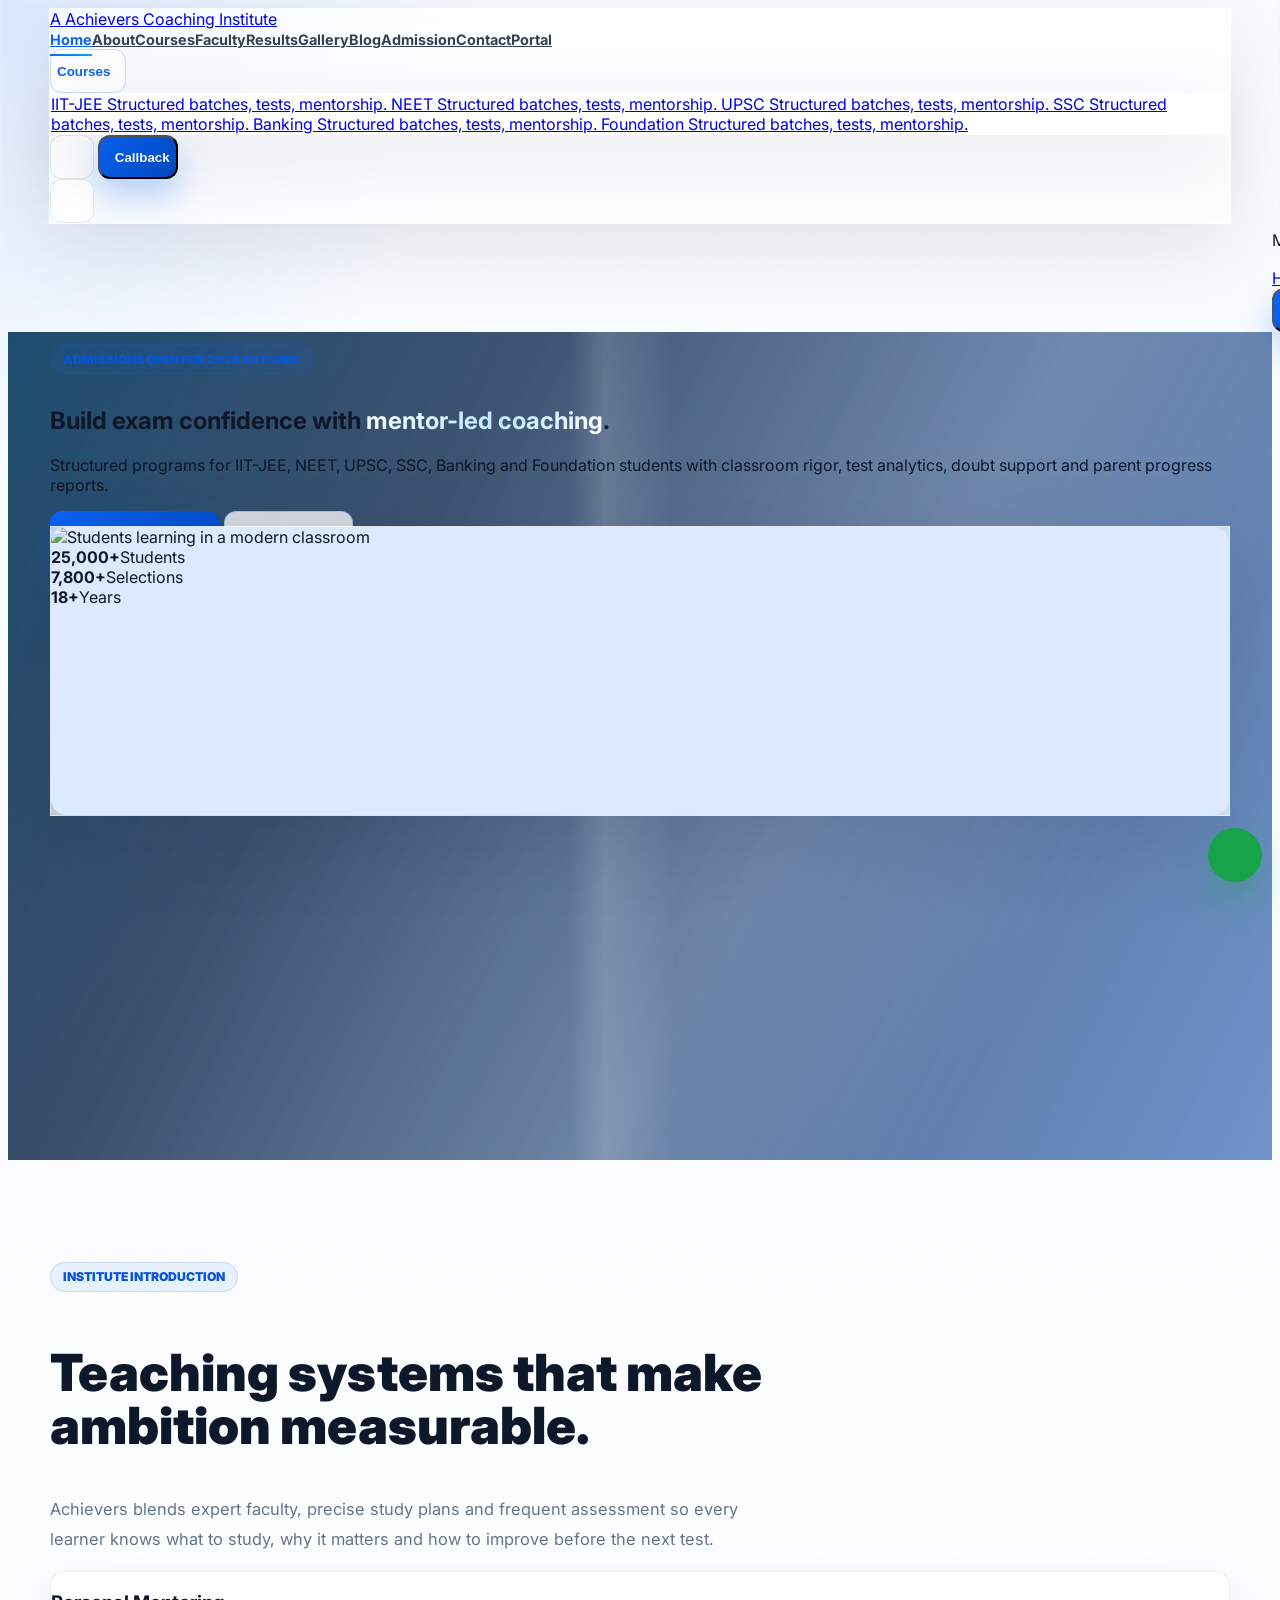
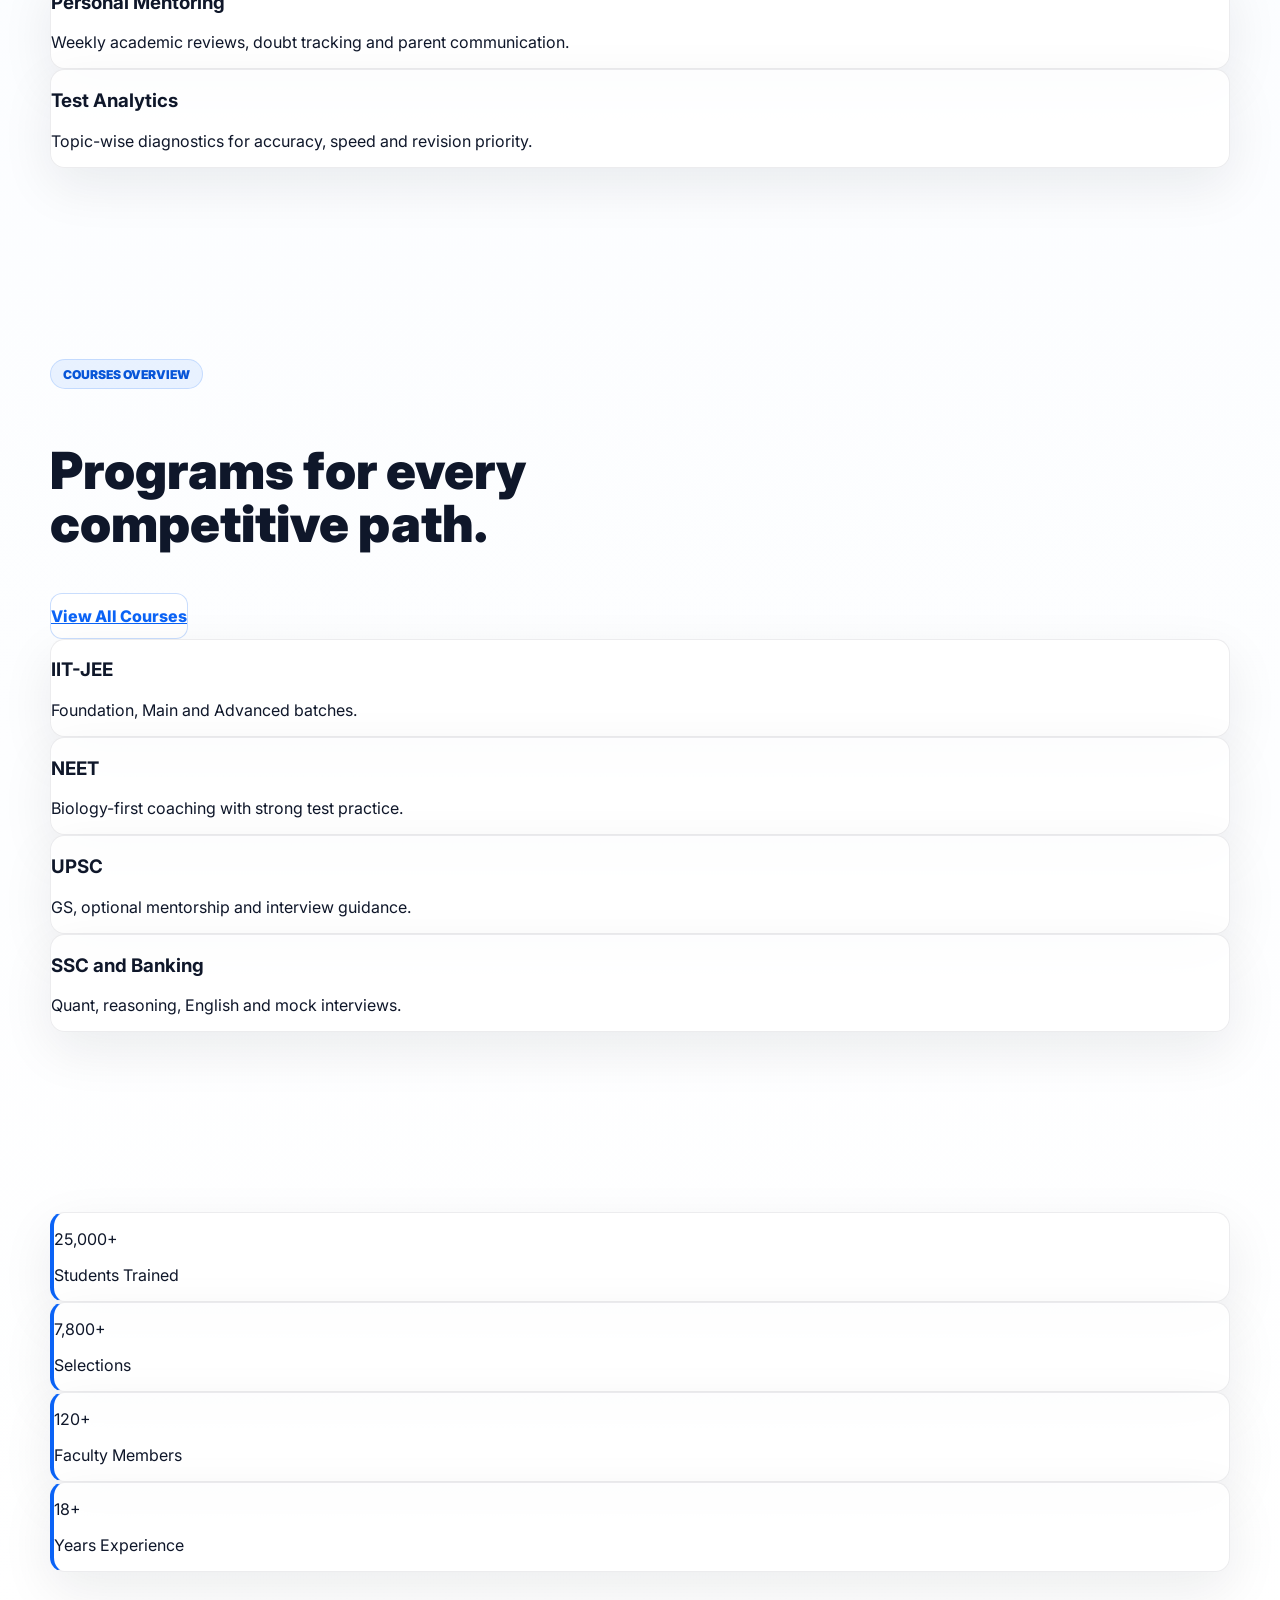
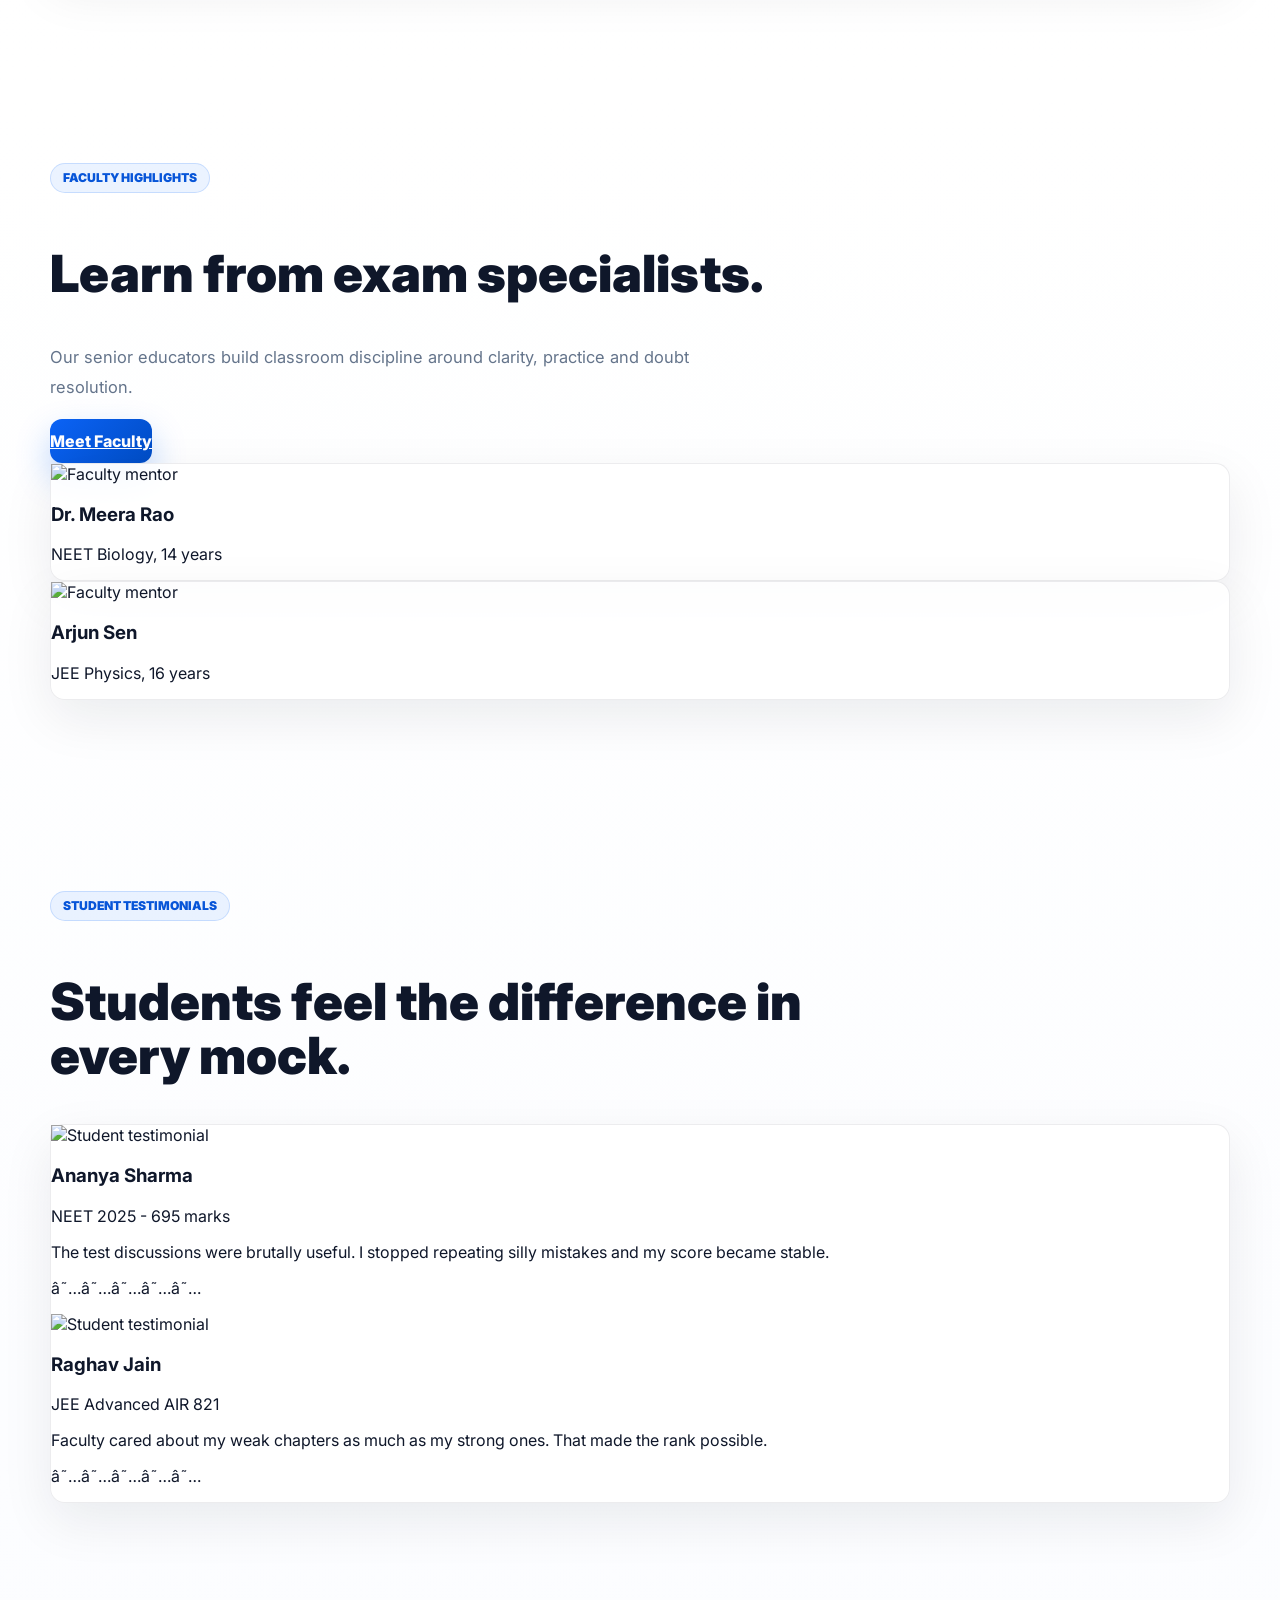
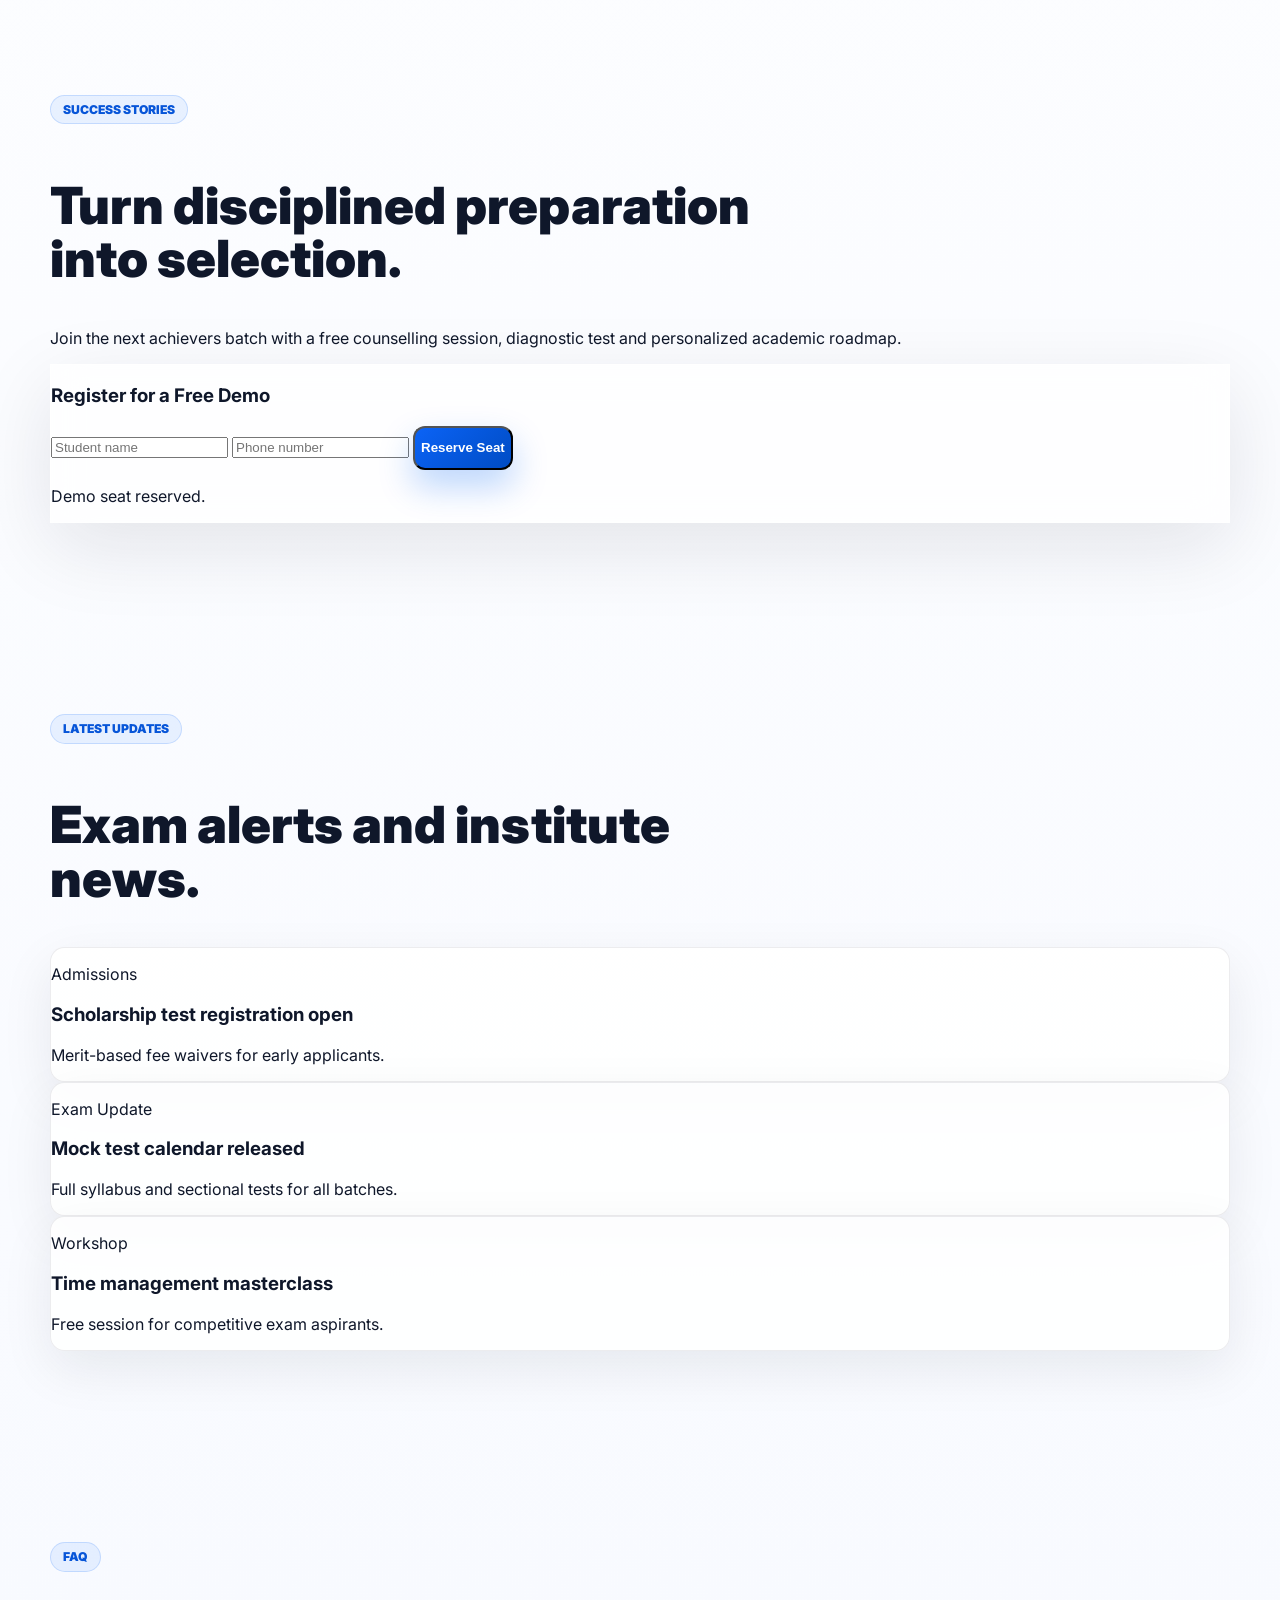
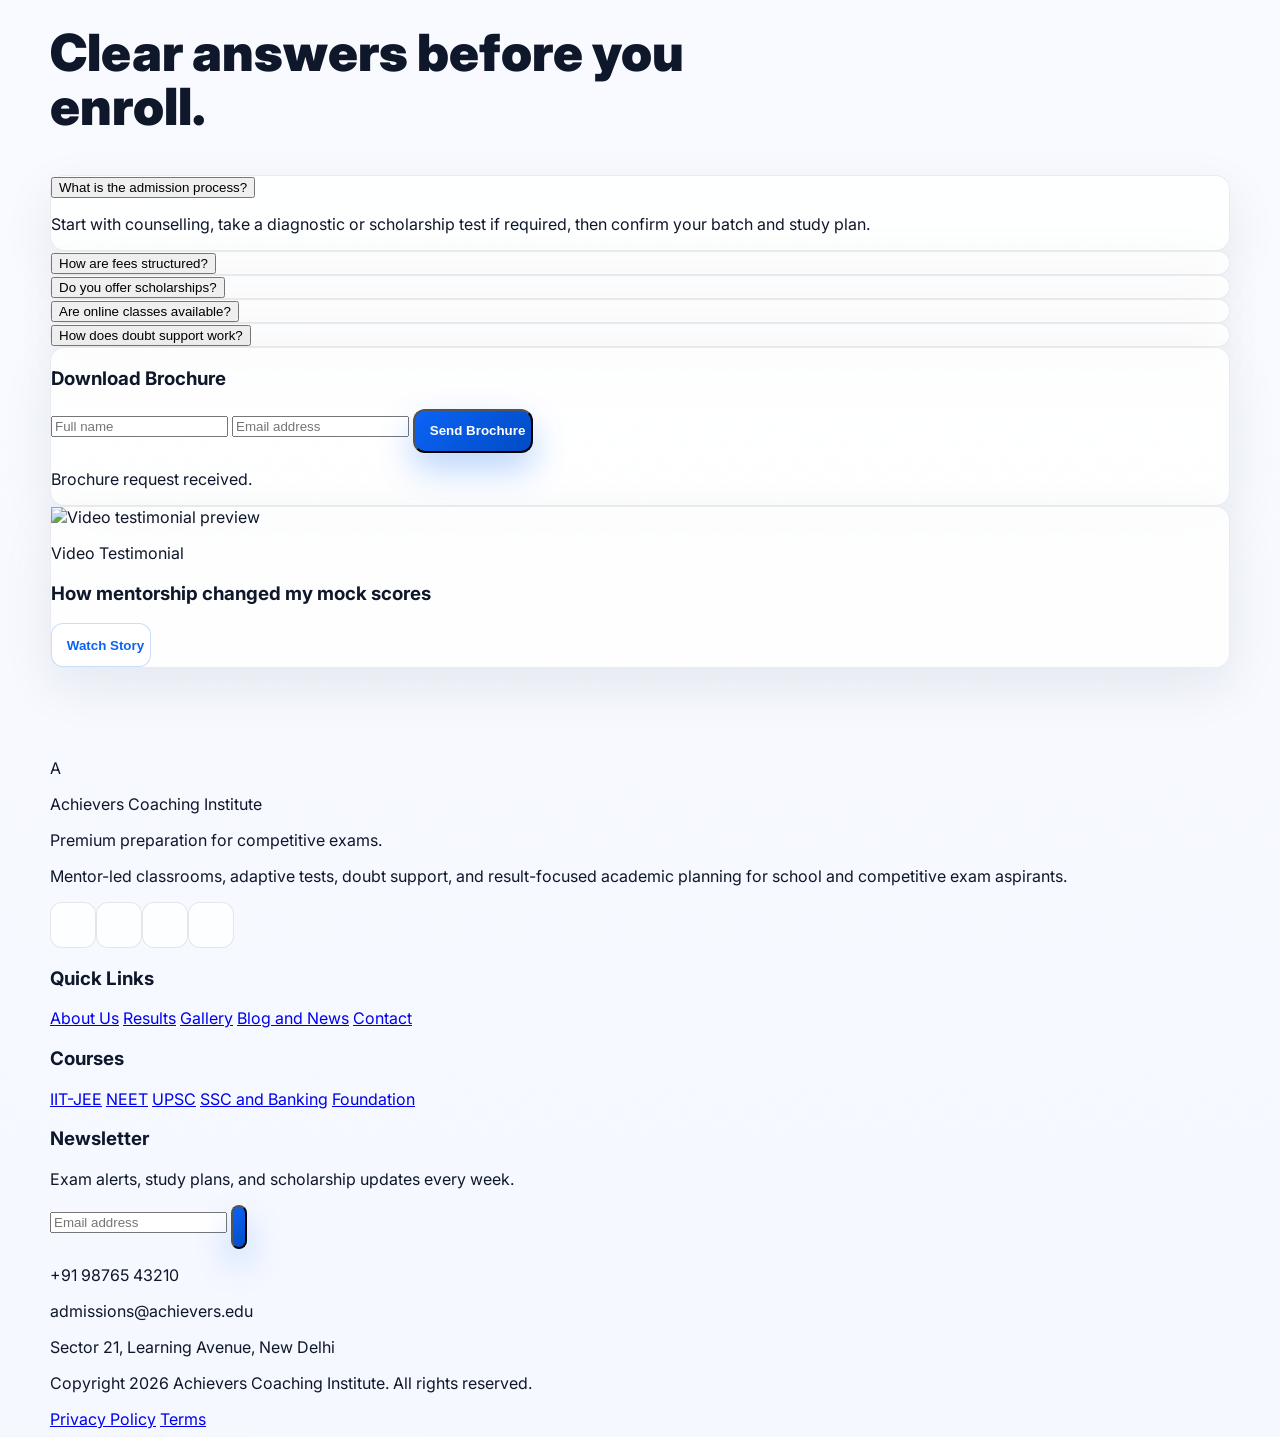
==== index.html @ cd1f21bb "coaching website" ====
﻿<!doctype html>
<html lang="en">
<head>
  <meta charset="utf-8">
  <meta name="viewport" content="width=device-width, initial-scale=1">
  <title>Achievers Coaching Institute | IIT-JEE, NEET, UPSC, SSC and Banking Coaching</title>
  <meta name="description" content="Premium coaching institute website for IIT-JEE, NEET, UPSC, SSC, Banking, Railway and foundation courses with results-focused mentoring.">
  <script src="https://cdn.tailwindcss.com"></script>
  <script>tailwind.config={darkMode:"class",theme:{extend:{colors:{brand:"#0b63f6"}}}}</script>
  <link rel="preconnect" href="https://fonts.googleapis.com">
  <link rel="preconnect" href="https://fonts.gstatic.com" crossorigin>
  <link href="https://fonts.googleapis.com/css2?family=Inter:wght@400;600;700;800;900&display=swap" rel="stylesheet">
  <link rel="stylesheet" href="assets/css/styles.css">
</head>
<body>
  <div id="site-navbar"></div>
  <main id="main">
    <section class="hero flex items-center pt-28 text-white">
      <div class="hero-video" aria-hidden="true"></div>
      <div class="container-pad grid items-center gap-10 py-16 lg:grid-cols-[1.05fr_0.95fr]">
        <div>
          <p class="eyebrow border-white/20 bg-white/15 text-white" data-hero-item>Admissions open for 2026 batches</p>
          <h1 class="mt-6 max-w-4xl text-5xl font-black leading-[1.02] md:text-7xl" data-hero-item>
            Build exam confidence with <span class="text-gradient">mentor-led coaching</span>.
          </h1>
          <p class="mt-6 max-w-2xl text-lg leading-8 text-blue-50" data-hero-item>Structured programs for IIT-JEE, NEET, UPSC, SSC, Banking and Foundation students with classroom rigor, test analytics, doubt support and parent progress reports.</p>
          <div class="mt-8 flex flex-col gap-3 sm:flex-row" data-hero-item>
            <a class="btn-primary px-6" href="admission.html" data-motion-button><i data-lucide="graduation-cap" class="h-5 w-5"></i> Apply for Admission</a>
            <button class="btn-secondary px-6" type="button" data-open-callback data-motion-button><i data-lucide="calendar-check" class="h-5 w-5"></i> Book Free Demo</button>
          </div>
        </div>
        <div class="glass rounded-2xl p-4" data-hero-item data-parallax>
          <div class="media-card min-h-[30rem]">
            <img src="https://images.unsplash.com/photo-1577896851231-70ef18881754?auto=format&fit=crop&w=1000&q=82" alt="Students learning in a modern classroom" loading="eager">
            <div class="absolute inset-x-4 bottom-4 grid gap-3 rounded-2xl bg-white/90 p-4 text-slate-900 backdrop-blur md:grid-cols-3">
              <div><strong class="block text-2xl" data-counter="25000" data-suffix="+">0</strong><span class="text-xs font-bold text-slate-500">Students</span></div>
              <div><strong class="block text-2xl" data-counter="7800" data-suffix="+">0</strong><span class="text-xs font-bold text-slate-500">Selections</span></div>
              <div><strong class="block text-2xl" data-counter="18" data-suffix="+">0</strong><span class="text-xs font-bold text-slate-500">Years</span></div>
            </div>
          </div>
        </div>
      </div>
    </section>

    <section class="section-pad">
      <div class="container-pad grid gap-10 lg:grid-cols-[0.85fr_1.15fr]">
        <div data-reveal>
          <p class="eyebrow">Institute Introduction</p>
          <h2 class="section-title mt-4" data-text-reveal>Teaching systems that make ambition measurable.</h2>
        </div>
        <div class="grid gap-4 md:grid-cols-2">
          <p class="section-copy md:col-span-2" data-reveal>Achievers blends expert faculty, precise study plans and frequent assessment so every learner knows what to study, why it matters and how to improve before the next test.</p>
          <div class="premium-card p-6" data-motion-card data-reveal><i data-lucide="target" class="mb-4 h-8 w-8 text-blue-600"></i><h3 class="text-xl font-black dark:text-slate-100">Personal Mentoring</h3><p class="mt-2 text-sm leading-7 text-slate-600 dark:text-slate-400">Weekly academic reviews, doubt tracking and parent communication.</p></div>
          <div class="premium-card p-6" data-motion-card data-reveal><i data-lucide="bar-chart-3" class="mb-4 h-8 w-8 text-blue-600"></i><h3 class="text-xl font-black dark:text-slate-100">Test Analytics</h3><p class="mt-2 text-sm leading-7 text-slate-600 dark:text-slate-400">Topic-wise diagnostics for accuracy, speed and revision priority.</p></div>
        </div>
      </div>
    </section>

    <section class="section-pad bg-white/70 dark:bg-slate-950/40">
      <div class="container-pad">
        <div class="mb-10 flex flex-col gap-4 md:flex-row md:items-end md:justify-between">
          <div><p class="eyebrow">Courses Overview</p><h2 class="section-title mt-4">Programs for every competitive path.</h2></div>
          <a class="btn-secondary px-5" href="courses.html">View All Courses</a>
        </div>
        <div class="grid gap-5 md:grid-cols-2 lg:grid-cols-4">
          <article class="premium-card p-6" data-motion-card data-reveal><i data-lucide="atom" class="h-8 w-8 text-blue-600"></i><h3 class="mt-5 text-xl font-black dark:text-slate-100">IIT-JEE</h3><p class="mt-2 text-sm leading-7 text-slate-600 dark:text-slate-400">Foundation, Main and Advanced batches.</p></article>
          <article class="premium-card p-6" data-motion-card data-reveal><i data-lucide="heart-pulse" class="h-8 w-8 text-blue-600"></i><h3 class="mt-5 text-xl font-black dark:text-slate-100">NEET</h3><p class="mt-2 text-sm leading-7 text-slate-600 dark:text-slate-400">Biology-first coaching with strong test practice.</p></article>
          <article class="premium-card p-6" data-motion-card data-reveal><i data-lucide="landmark" class="h-8 w-8 text-blue-600"></i><h3 class="mt-5 text-xl font-black dark:text-slate-100">UPSC</h3><p class="mt-2 text-sm leading-7 text-slate-600 dark:text-slate-400">GS, optional mentorship and interview guidance.</p></article>
          <article class="premium-card p-6" data-motion-card data-reveal><i data-lucide="briefcase-business" class="h-8 w-8 text-blue-600"></i><h3 class="mt-5 text-xl font-black dark:text-slate-100">SSC and Banking</h3><p class="mt-2 text-sm leading-7 text-slate-600 dark:text-slate-400">Quant, reasoning, English and mock interviews.</p></article>
        </div>
      </div>
    </section>

    <section class="section-pad">
      <div class="container-pad grid gap-6 md:grid-cols-4">
        <div class="premium-card stat-card p-6" data-reveal><p class="text-4xl font-black text-blue-600" data-counter="25000" data-suffix="+">0</p><p class="mt-2 font-bold text-slate-600 dark:text-slate-400">Students Trained</p></div>
        <div class="premium-card stat-card p-6" data-reveal><p class="text-4xl font-black text-blue-600" data-counter="7800" data-suffix="+">0</p><p class="mt-2 font-bold text-slate-600 dark:text-slate-400">Selections</p></div>
        <div class="premium-card stat-card p-6" data-reveal><p class="text-4xl font-black text-blue-600" data-counter="120" data-suffix="+">0</p><p class="mt-2 font-bold text-slate-600 dark:text-slate-400">Faculty Members</p></div>
        <div class="premium-card stat-card p-6" data-reveal><p class="text-4xl font-black text-blue-600" data-counter="18" data-suffix="+">0</p><p class="mt-2 font-bold text-slate-600 dark:text-slate-400">Years Experience</p></div>
      </div>
    </section>

    <section class="section-pad bg-white/70 dark:bg-slate-950/40">
      <div class="container-pad grid gap-10 lg:grid-cols-[0.9fr_1.1fr]">
        <div data-reveal><p class="eyebrow">Faculty Highlights</p><h2 class="section-title mt-4">Learn from exam specialists.</h2><p class="section-copy mt-5">Our senior educators build classroom discipline around clarity, practice and doubt resolution.</p><a class="btn-primary mt-7 px-6" href="faculty.html">Meet Faculty</a></div>
        <div class="grid gap-5 md:grid-cols-2">
          <div class="premium-card overflow-hidden" data-motion-card data-reveal><img class="h-56 w-full object-cover" src="https://images.unsplash.com/photo-1551836022-d5d88e9218df?auto=format&fit=crop&w=900&q=80" alt="Faculty mentor" loading="lazy"><div class="p-5"><h3 class="font-black dark:text-slate-100">Dr. Meera Rao</h3><p class="text-sm text-slate-500 dark:text-slate-400">NEET Biology, 14 years</p></div></div>
          <div class="premium-card overflow-hidden" data-motion-card data-reveal><img class="h-56 w-full object-cover" src="https://images.unsplash.com/photo-1560250097-0b93528c311a?auto=format&fit=crop&w=900&q=80" alt="Faculty mentor" loading="lazy"><div class="p-5"><h3 class="font-black dark:text-slate-100">Arjun Sen</h3><p class="text-sm text-slate-500 dark:text-slate-400">JEE Physics, 16 years</p></div></div>
        </div>
      </div>
    </section>

    <section class="section-pad">
      <div class="container-pad grid gap-10 lg:grid-cols-[0.9fr_1.1fr]">
        <div data-reveal><p class="eyebrow">Student Testimonials</p><h2 class="section-title mt-4">Students feel the difference in every mock.</h2></div>
        <div class="premium-card p-6" data-slider data-motion-card data-reveal>
          <article data-slide><div class="flex items-center gap-4"><img class="h-14 w-14 rounded-full object-cover" src="https://images.unsplash.com/photo-1494790108377-be9c29b29330?auto=format&fit=crop&w=200&q=80" alt="Student testimonial" loading="lazy"><div><h3 class="font-black dark:text-slate-100">Ananya Sharma</h3><p class="text-sm text-blue-600">NEET 2025 - 695 marks</p></div></div><p class="mt-5 text-lg leading-8 text-slate-600 dark:text-slate-300">The test discussions were brutally useful. I stopped repeating silly mistakes and my score became stable.</p><p class="mt-4 font-black text-amber-500">â˜…â˜…â˜…â˜…â˜…</p></article>
          <article class="hidden" data-slide><div class="flex items-center gap-4"><img class="h-14 w-14 rounded-full object-cover" src="https://images.unsplash.com/photo-1500648767791-00dcc994a43e?auto=format&fit=crop&w=200&q=80" alt="Student testimonial" loading="lazy"><div><h3 class="font-black dark:text-slate-100">Raghav Jain</h3><p class="text-sm text-blue-600">JEE Advanced AIR 821</p></div></div><p class="mt-5 text-lg leading-8 text-slate-600 dark:text-slate-300">Faculty cared about my weak chapters as much as my strong ones. That made the rank possible.</p><p class="mt-4 font-black text-amber-500">â˜…â˜…â˜…â˜…â˜…</p></article>
        </div>
      </div>
    </section>

    <section class="section-pad bg-blue-600 text-white">
      <div class="container-pad grid gap-8 lg:grid-cols-[1fr_0.8fr] lg:items-center">
        <div data-reveal><p class="eyebrow border-white/20 bg-white/15 text-white">Success Stories</p><h2 class="section-title mt-4">Turn disciplined preparation into selection.</h2><p class="mt-5 max-w-2xl text-blue-50">Join the next achievers batch with a free counselling session, diagnostic test and personalized academic roadmap.</p></div>
        <form class="glass rounded-2xl p-6 text-slate-900" data-lead-form data-reveal>
          <h3 class="text-2xl font-black">Register for a Free Demo</h3>
          <input class="mt-4 w-full rounded-xl border border-slate-200 px-4 py-3" placeholder="Student name" required>
          <input class="mt-3 w-full rounded-xl border border-slate-200 px-4 py-3" placeholder="Phone number" pattern="[0-9]{10}" required>
          <button class="btn-primary mt-4 w-full px-5" type="submit">Reserve Seat</button>
          <p class="hidden mt-3 rounded-xl bg-emerald-50 px-4 py-3 text-sm font-bold text-emerald-700" data-form-success>Demo seat reserved.</p>
        </form>
      </div>
    </section>

    <section class="section-pad">
      <div class="container-pad">
        <p class="eyebrow">Latest Updates</p>
        <h2 class="section-title mt-4">Exam alerts and institute news.</h2>
        <div class="mt-8 grid gap-5 md:grid-cols-3">
          <article class="premium-card p-6" data-motion-card data-reveal><p class="text-sm font-black text-blue-600">Admissions</p><h3 class="mt-3 text-xl font-black dark:text-slate-100">Scholarship test registration open</h3><p class="mt-3 text-sm leading-7 text-slate-600 dark:text-slate-400">Merit-based fee waivers for early applicants.</p></article>
          <article class="premium-card p-6" data-motion-card data-reveal><p class="text-sm font-black text-blue-600">Exam Update</p><h3 class="mt-3 text-xl font-black dark:text-slate-100">Mock test calendar released</h3><p class="mt-3 text-sm leading-7 text-slate-600 dark:text-slate-400">Full syllabus and sectional tests for all batches.</p></article>
          <article class="premium-card p-6" data-motion-card data-reveal><p class="text-sm font-black text-blue-600">Workshop</p><h3 class="mt-3 text-xl font-black dark:text-slate-100">Time management masterclass</h3><p class="mt-3 text-sm leading-7 text-slate-600 dark:text-slate-400">Free session for competitive exam aspirants.</p></article>
        </div>
      </div>
    </section>

    <section class="section-pad bg-white/70 dark:bg-slate-950/40">
      <div class="container-pad grid gap-10 lg:grid-cols-[1fr_0.9fr]">
        <div>
          <p class="eyebrow">FAQ</p>
          <h2 class="section-title mt-4">Clear answers before you enroll.</h2>
          <div class="mt-8 grid gap-3" data-accordion>
            <div class="accordion-item premium-card p-5 open"><button class="flex w-full items-center justify-between text-left font-black dark:text-slate-100" type="button">What is the admission process?<i data-lucide="chevron-down" class="h-5 w-5"></i></button><div class="accordion-panel"><p class="pt-3 text-sm leading-7 text-slate-600 dark:text-slate-400">Start with counselling, take a diagnostic or scholarship test if required, then confirm your batch and study plan.</p></div></div>
            <div class="accordion-item premium-card p-5"><button class="flex w-full items-center justify-between text-left font-black dark:text-slate-100" type="button">How are fees structured?<i data-lucide="chevron-down" class="h-5 w-5"></i></button><div class="accordion-panel"><p class="pt-3 text-sm leading-7 text-slate-600 dark:text-slate-400">Fees vary by course format, duration and scholarship status. Installment plans are available for most programs.</p></div></div>
            <div class="accordion-item premium-card p-5"><button class="flex w-full items-center justify-between text-left font-black dark:text-slate-100" type="button">Do you offer scholarships?<i data-lucide="chevron-down" class="h-5 w-5"></i></button><div class="accordion-panel"><p class="pt-3 text-sm leading-7 text-slate-600 dark:text-slate-400">Yes. Merit scholarships are awarded through tests, previous performance and counselling review.</p></div></div>
            <div class="accordion-item premium-card p-5"><button class="flex w-full items-center justify-between text-left font-black dark:text-slate-100" type="button">Are online classes available?<i data-lucide="chevron-down" class="h-5 w-5"></i></button><div class="accordion-panel"><p class="pt-3 text-sm leading-7 text-slate-600 dark:text-slate-400">Hybrid and online batches include live classes, recordings, test series and digital study material.</p></div></div>
            <div class="accordion-item premium-card p-5"><button class="flex w-full items-center justify-between text-left font-black dark:text-slate-100" type="button">How does doubt support work?<i data-lucide="chevron-down" class="h-5 w-5"></i></button><div class="accordion-panel"><p class="pt-3 text-sm leading-7 text-slate-600 dark:text-slate-400">Students can attend doubt rooms, submit portal doubts and receive topic-wise support from mentors.</p></div></div>
          </div>
        </div>
        <div class="grid gap-5">
          <form class="premium-card p-6" data-lead-form data-reveal>
            <h3 class="text-2xl font-black dark:text-slate-100">Download Brochure</h3>
            <input class="mt-4 w-full rounded-xl border border-slate-200 px-4 py-3 dark:border-slate-700 dark:bg-slate-900" placeholder="Full name" required>
            <input class="mt-3 w-full rounded-xl border border-slate-200 px-4 py-3 dark:border-slate-700 dark:bg-slate-900" type="email" placeholder="Email address" required>
            <button class="btn-primary mt-4 w-full px-5" type="submit"><i data-lucide="download" class="h-4 w-4"></i> Send Brochure</button>
            <p class="hidden mt-3 rounded-xl bg-emerald-50 px-4 py-3 text-sm font-bold text-emerald-700" data-form-success>Brochure request received.</p>
          </form>
          <article class="premium-card overflow-hidden" data-motion-card data-reveal>
            <img class="h-56 w-full object-cover" src="https://images.unsplash.com/photo-1522202176988-66273c2fd55f?auto=format&fit=crop&w=900&q=82" alt="Video testimonial preview" loading="lazy">
            <div class="p-6"><p class="font-black text-blue-600">Video Testimonial</p><h3 class="mt-2 text-xl font-black dark:text-slate-100">How mentorship changed my mock scores</h3><button class="btn-secondary mt-4 px-4" type="button"><i data-lucide="play" class="h-4 w-4"></i> Watch Story</button></div>
          </article>
        </div>
      </div>
    </section>
  </main>
  <div id="site-footer"></div>
  <script src="https://unpkg.com/lucide@latest"></script>
  <script src="https://cdnjs.cloudflare.com/ajax/libs/gsap/3.12.5/gsap.min.js"></script>
  <script src="https://cdnjs.cloudflare.com/ajax/libs/gsap/3.12.5/ScrollTrigger.min.js"></script>
  <script type="module" src="assets/js/main.js?v=20260612"></script>
</body>
</html>
---- assets/css/styles.css ----
:root {
  --brand: #0b63f6;
  --brand-2: #00a8ff;
  --ink: #0f172a;
  --muted: #64748b;
  --line: rgba(15, 23, 42, 0.1);
  --surface: rgba(255, 255, 255, 0.76);
}

html {
  scroll-behavior: smooth;
}

body {
  font-family: Inter, ui-sans-serif, system-ui, -apple-system, BlinkMacSystemFont, "Segoe UI", sans-serif;
  color: var(--ink);
  background:
    radial-gradient(circle at top left, rgba(11, 99, 246, 0.12), transparent 30rem),
    linear-gradient(180deg, #f8fbff 0%, #ffffff 42%, #f5f8ff 100%);
}

.dark body {
  color: #e5edf8;
  background:
    radial-gradient(circle at top right, rgba(0, 168, 255, 0.12), transparent 28rem),
    linear-gradient(180deg, #07111f 0%, #0b1324 54%, #08111f 100%);
}

.container-pad {
  width: min(1180px, calc(100% - 2rem));
  margin-inline: auto;
}

.section-pad {
  padding-block: clamp(4rem, 7vw, 7rem);
}

.glass {
  border: 1px solid rgba(255, 255, 255, 0.38);
  background: rgba(255, 255, 255, 0.72);
  box-shadow: 0 24px 80px rgba(15, 23, 42, 0.1);
  backdrop-filter: blur(18px);
}

.dark .glass {
  border-color: rgba(148, 163, 184, 0.18);
  background: rgba(15, 23, 42, 0.58);
  box-shadow: 0 24px 80px rgba(0, 0, 0, 0.28);
}

.nav-link {
  position: relative;
  font-size: 0.9rem;
  font-weight: 700;
  color: #334155;
  transition: color 180ms ease;
}

.dark .nav-link {
  color: #cbd5e1;
}

.nav-link::after {
  position: absolute;
  left: 0;
  right: 0;
  bottom: -0.5rem;
  height: 2px;
  content: "";
  background: linear-gradient(90deg, var(--brand), var(--brand-2));
  transform: scaleX(0);
  transform-origin: left;
  transition: transform 180ms ease;
}

.nav-link:hover,
.nav-link.active {
  color: var(--brand);
}

.nav-link:hover::after,
.nav-link.active::after {
  transform: scaleX(1);
}

.btn-primary,
.btn-secondary,
.icon-btn {
  display: inline-flex;
  align-items: center;
  justify-content: center;
  gap: 0.55rem;
  min-height: 2.75rem;
  border-radius: 0.75rem;
  font-weight: 800;
  transition: transform 180ms ease, box-shadow 180ms ease, border-color 180ms ease;
}

.btn-primary {
  color: white;
  background: linear-gradient(135deg, var(--brand), #004cc4);
  box-shadow: 0 16px 34px rgba(11, 99, 246, 0.28);
}

.btn-secondary {
  color: #0b63f6;
  border: 1px solid rgba(11, 99, 246, 0.22);
  background: rgba(255, 255, 255, 0.78);
}

.dark .btn-secondary {
  color: #8bd3ff;
  border-color: rgba(125, 211, 252, 0.24);
  background: rgba(15, 23, 42, 0.62);
}

.btn-primary:hover,
.btn-secondary:hover,
.icon-btn:hover {
  transform: translateY(-2px);
}

.icon-btn {
  width: 2.75rem;
  color: #0f172a;
  border: 1px solid var(--line);
  background: rgba(255, 255, 255, 0.78);
}

.dark .icon-btn {
  color: #e2e8f0;
  border-color: rgba(148, 163, 184, 0.18);
  background: rgba(15, 23, 42, 0.62);
}

.eyebrow {
  display: inline-flex;
  align-items: center;
  gap: 0.45rem;
  width: fit-content;
  border-radius: 999px;
  border: 1px solid rgba(11, 99, 246, 0.16);
  background: rgba(11, 99, 246, 0.08);
  padding: 0.4rem 0.75rem;
  color: #0755d8;
  font-size: 0.76rem;
  font-weight: 900;
  letter-spacing: 0;
  text-transform: uppercase;
}

.dark .eyebrow {
  color: #93c5fd;
  border-color: rgba(147, 197, 253, 0.18);
  background: rgba(30, 64, 175, 0.18);
}

.hero {
  position: relative;
  min-height: 92vh;
  overflow: hidden;
  isolation: isolate;
}

.hero-video {
  position: absolute;
  inset: 0;
  z-index: -3;
  background:
    linear-gradient(115deg, rgba(5, 20, 43, 0.86), rgba(9, 72, 165, 0.58)),
    url("https://images.unsplash.com/photo-1523580846011-d3a5bc25702b?auto=format&fit=crop&w=1800&q=82") center / cover;
}

.hero-video::before {
  position: absolute;
  inset: -20%;
  content: "";
  background:
    linear-gradient(90deg, transparent 0 46%, rgba(255, 255, 255, 0.15) 48%, transparent 52%),
    linear-gradient(120deg, rgba(0, 168, 255, 0.36), transparent 36%, rgba(255, 255, 255, 0.16) 58%, transparent 72%);
  animation: hero-pan 10s linear infinite;
}

@keyframes hero-pan {
  from { transform: translateX(-12%) translateY(0); }
  to { transform: translateX(12%) translateY(4%); }
}

.text-gradient {
  color: transparent;
  background: linear-gradient(135deg, #ffffff, #bde9ff 56%, #ffffff);
  -webkit-background-clip: text;
  background-clip: text;
}

.section-title {
  max-width: 48rem;
  font-size: clamp(2rem, 4vw, 3.7rem);
  font-weight: 900;
  line-height: 1.04;
  letter-spacing: 0;
}

.section-copy {
  max-width: 44rem;
  color: var(--muted);
  font-size: 1.03rem;
  line-height: 1.8;
}

.dark .section-copy,
.dark .muted {
  color: #a7b5c8;
}

.premium-card {
  border-radius: 0.9rem;
  border: 1px solid rgba(15, 23, 42, 0.08);
  background: rgba(255, 255, 255, 0.86);
  box-shadow: 0 18px 52px rgba(15, 23, 42, 0.08);
  transition: border-color 180ms ease, box-shadow 180ms ease, transform 180ms ease;
}

.dark .premium-card {
  border-color: rgba(148, 163, 184, 0.16);
  background: rgba(15, 23, 42, 0.72);
}

.premium-card:hover {
  border-color: rgba(11, 99, 246, 0.32);
  box-shadow: 0 24px 70px rgba(11, 99, 246, 0.13);
}

.media-card {
  position: relative;
  overflow: hidden;
  min-height: 18rem;
  border-radius: 1rem;
  background: #dbeafe;
}

.media-card img {
  width: 100%;
  height: 100%;
  object-fit: cover;
  transition: transform 520ms ease;
}

.media-card:hover img {
  transform: scale(1.06);
}

.stat-card {
  border-left: 4px solid var(--brand);
}

.timeline-line {
  position: absolute;
  left: 1rem;
  top: 0;
  bottom: 0;
  width: 2px;
  background: linear-gradient(var(--brand), rgba(11, 99, 246, 0));
}

.timeline-dot {
  position: absolute;
  left: 0.45rem;
  top: 1.1rem;
  width: 1.1rem;
  height: 1.1rem;
  border-radius: 999px;
  border: 3px solid #fff;
  background: var(--brand);
  box-shadow: 0 0 0 6px rgba(11, 99, 246, 0.12);
}

.filter-btn.active {
  color: #fff;
  background: var(--brand);
  border-color: var(--brand);
}

.masonry {
  column-count: 1;
  column-gap: 1rem;
}

.masonry-item {
  break-inside: avoid;
  margin-bottom: 1rem;
}

@media (min-width: 700px) {
  .masonry { column-count: 2; }
}

@media (min-width: 1024px) {
  .masonry { column-count: 3; }
}

.modal-backdrop,
.lightbox-backdrop {
  position: fixed;
  inset: 0;
  z-index: 80;
  display: none;
  align-items: center;
  justify-content: center;
  padding: 1rem;
  background: rgba(2, 6, 23, 0.72);
}

.modal-backdrop.open,
.lightbox-backdrop.open {
  display: flex;
}

.mobile-drawer {
  transform: translateX(100%);
  transition: transform 260ms ease;
}

.mobile-drawer.open {
  transform: translateX(0);
}

.accordion-panel {
  max-height: 0;
  overflow: hidden;
  transition: max-height 260ms ease;
}

.accordion-item.open .accordion-panel {
  max-height: 12rem;
}

.step-pane {
  display: none;
}

.step-pane.active {
  display: block;
}

.progress-dot.active {
  background: var(--brand);
  color: #fff;
}

.floating-whatsapp {
  position: fixed;
  right: 1.1rem;
  bottom: 1.1rem;
  z-index: 60;
  width: 3.4rem;
  height: 3.4rem;
  border-radius: 999px;
  color: white;
  background: #16a34a;
  box-shadow: 0 18px 38px rgba(22, 163, 74, 0.32);
}

.live-chat {
  position: fixed;
  right: 1.1rem;
  bottom: 5rem;
  z-index: 55;
  width: min(22rem, calc(100vw - 2rem));
}

.skip-link {
  position: fixed;
  left: 1rem;
  top: -5rem;
  z-index: 100;
  border-radius: 0.5rem;
  background: #fff;
  padding: 0.75rem 1rem;
  font-weight: 800;
  transition: top 160ms ease;
}

.skip-link:focus {
  top: 1rem;
}

@media (prefers-reduced-motion: reduce) {
  *,
  *::before,
  *::after {
    animation-duration: 0.01ms !important;
    animation-iteration-count: 1 !important;
    scroll-behavior: auto !important;
    transition-duration: 0.01ms !important;
  }
}
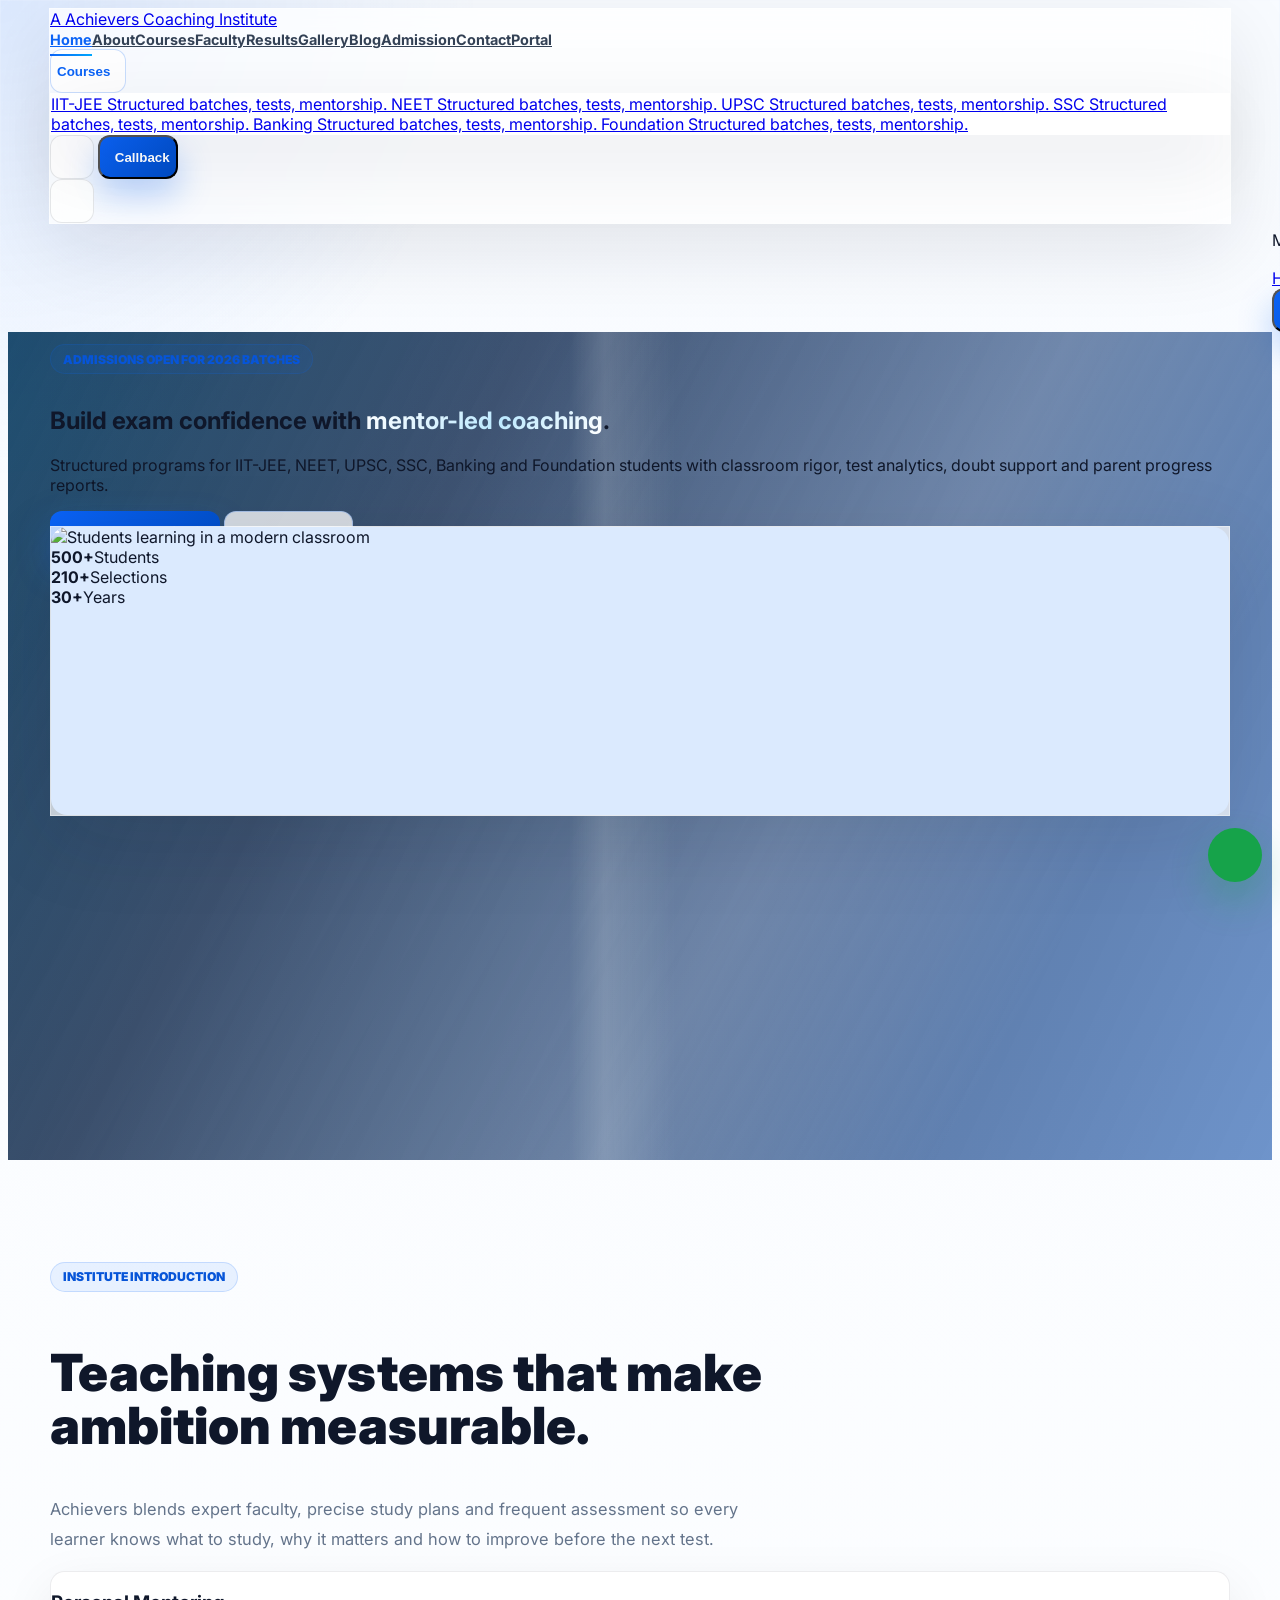
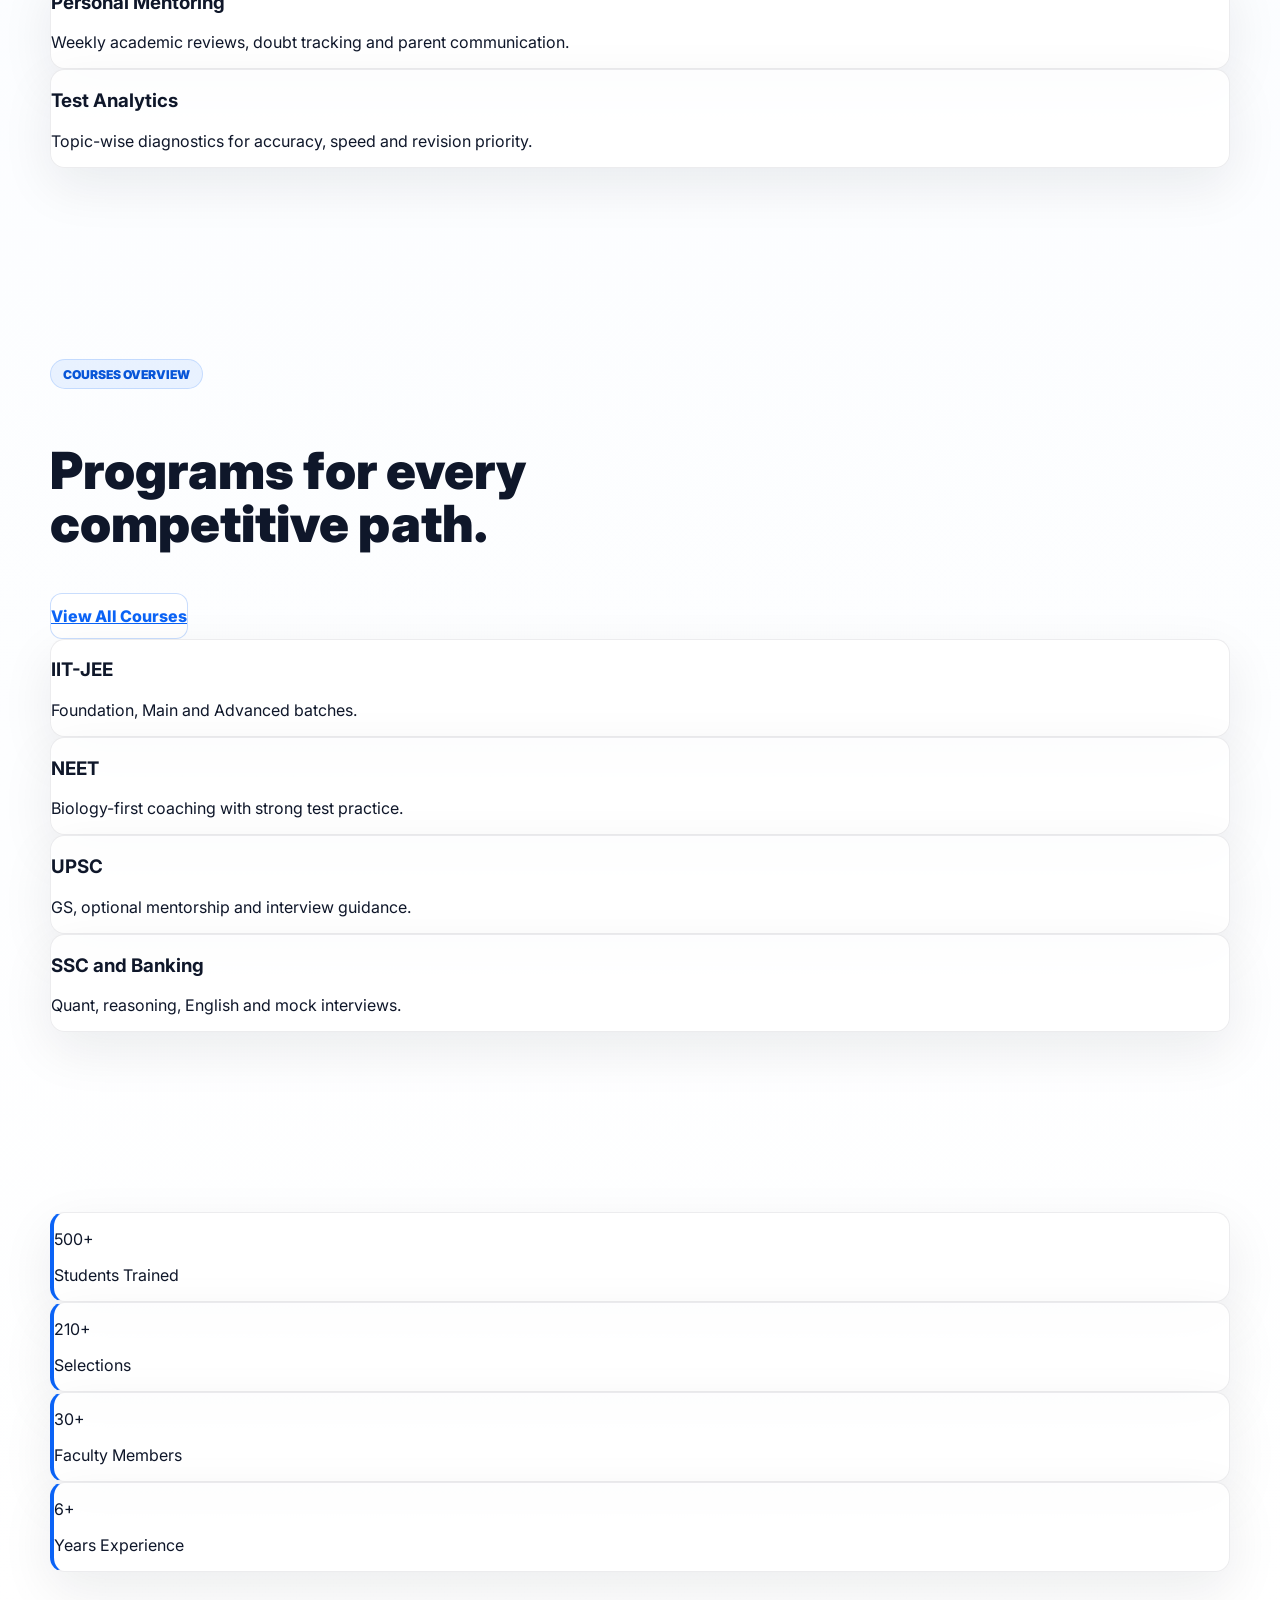
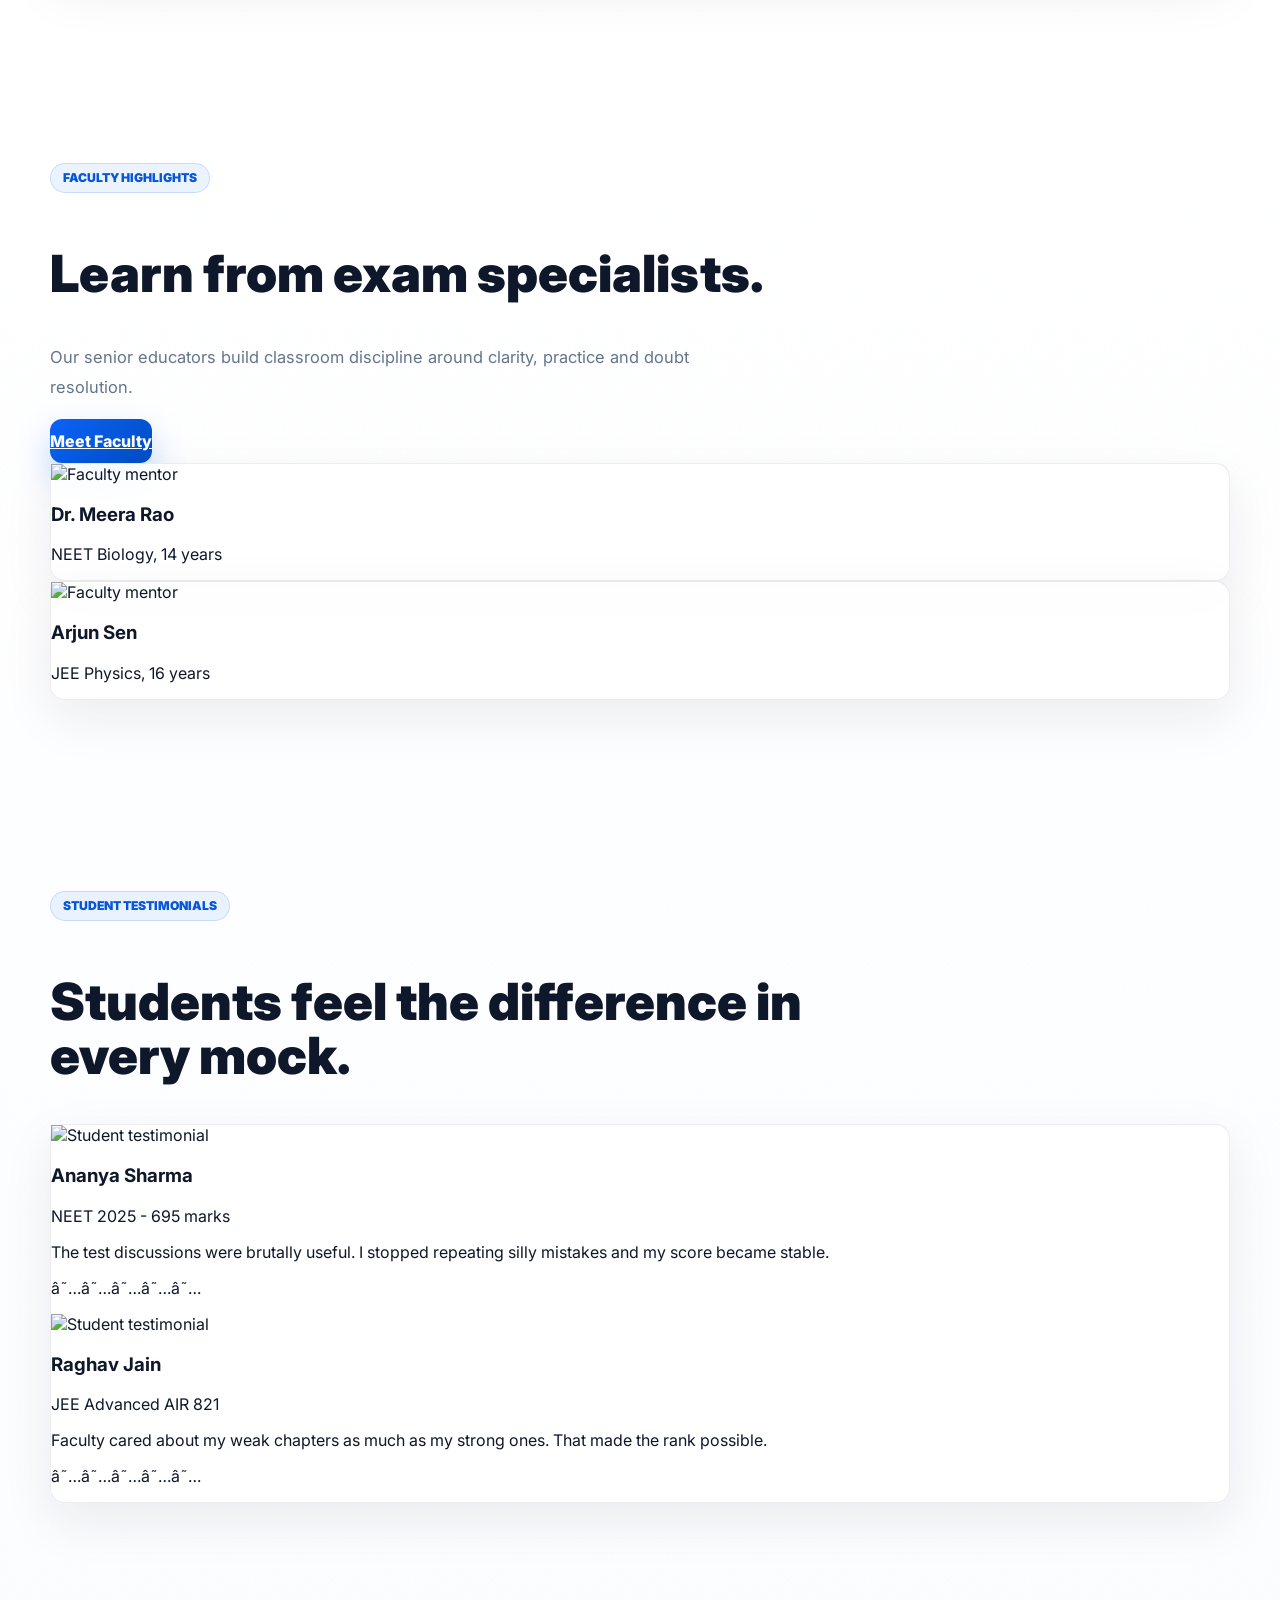
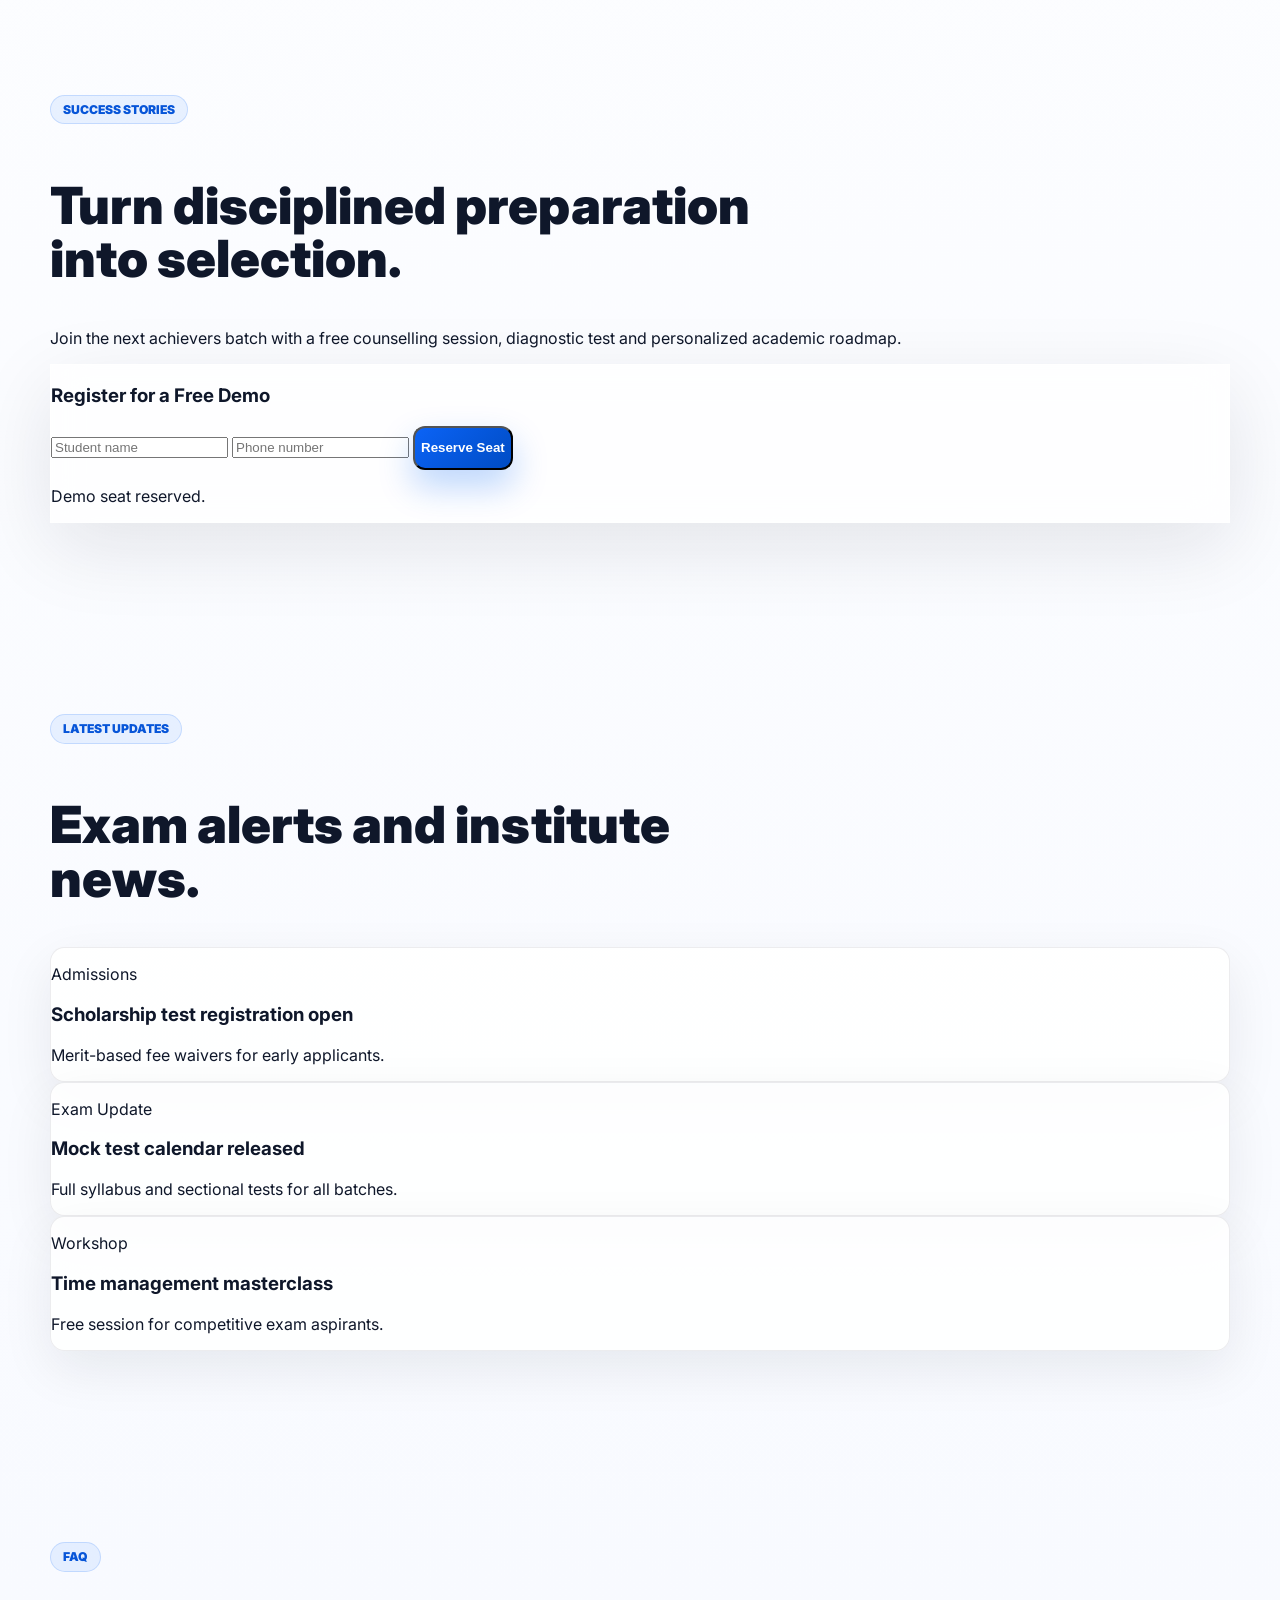
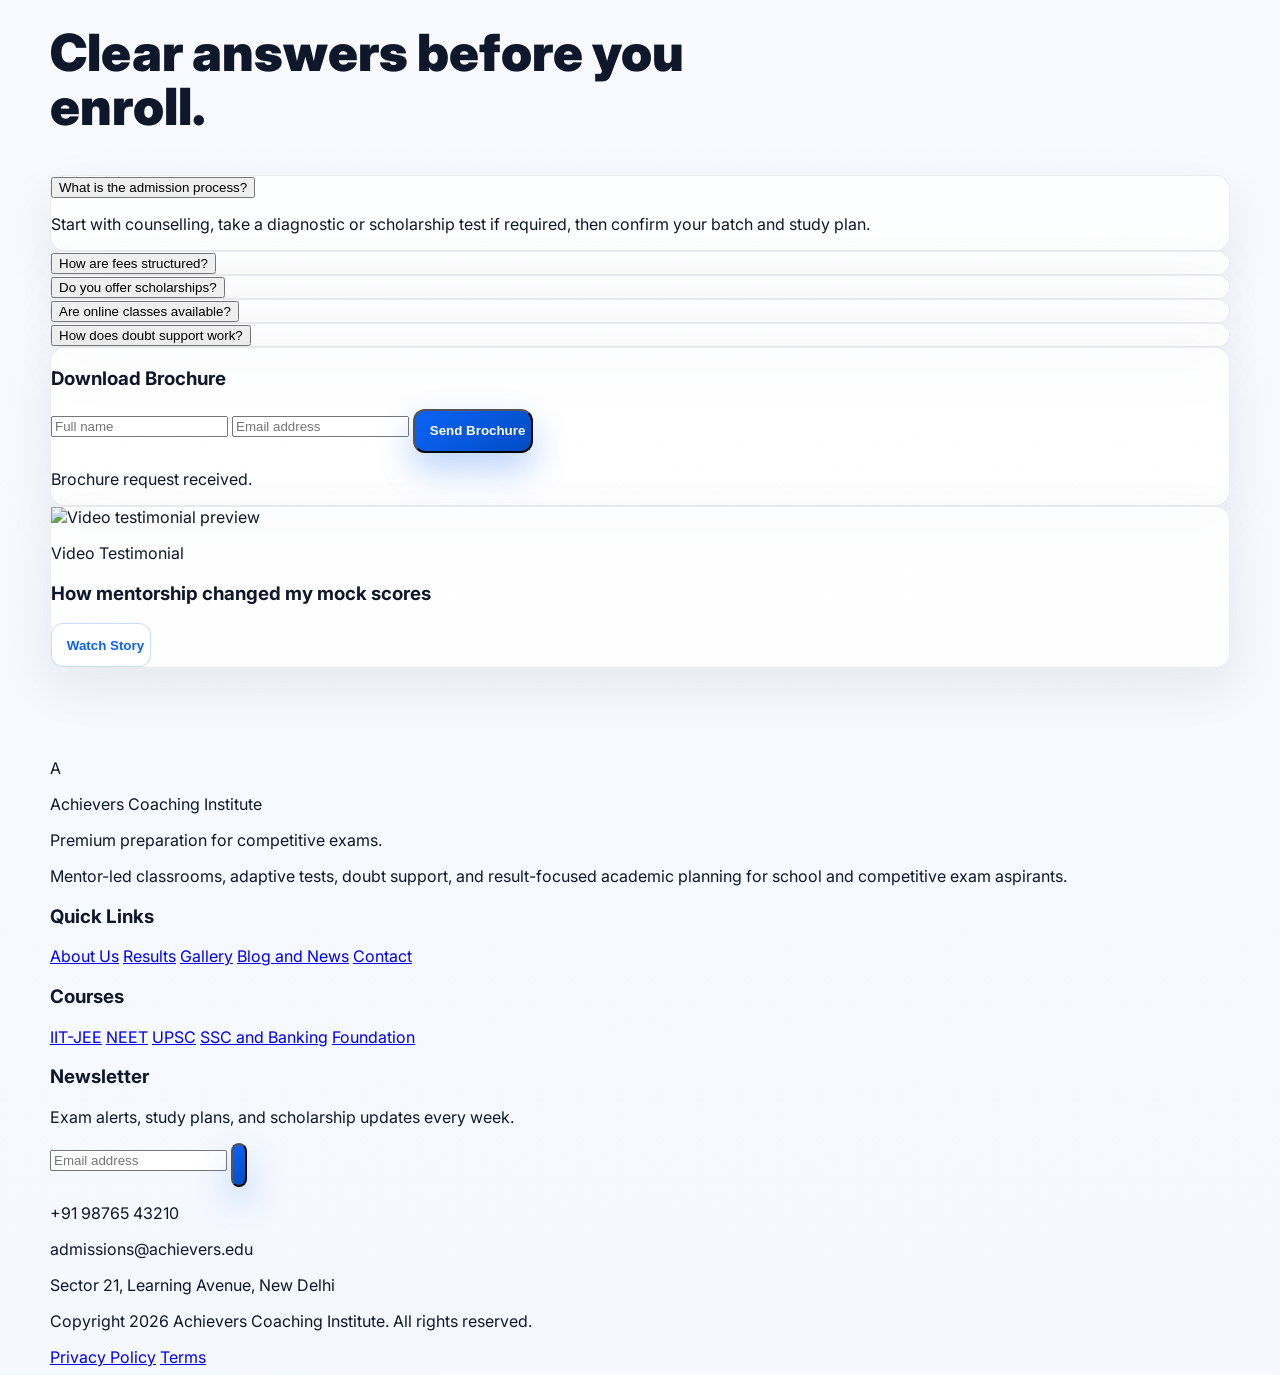
==== commit a12788e4: "change in index section" ====
--- a/index.html
+++ b/index.html
@@ -33,9 +33,9 @@
           <div class="media-card min-h-[30rem]">
             <img src="https://images.unsplash.com/photo-1577896851231-70ef18881754?auto=format&fit=crop&w=1000&q=82" alt="Students learning in a modern classroom" loading="eager">
             <div class="absolute inset-x-4 bottom-4 grid gap-3 rounded-2xl bg-white/90 p-4 text-slate-900 backdrop-blur md:grid-cols-3">
-              <div><strong class="block text-2xl" data-counter="25000" data-suffix="+">0</strong><span class="text-xs font-bold text-slate-500">Students</span></div>
-              <div><strong class="block text-2xl" data-counter="7800" data-suffix="+">0</strong><span class="text-xs font-bold text-slate-500">Selections</span></div>
-              <div><strong class="block text-2xl" data-counter="18" data-suffix="+">0</strong><span class="text-xs font-bold text-slate-500">Years</span></div>
+              <div><strong class="block text-2xl" data-counter="500" data-suffix="+">0</strong><span class="text-xs font-bold text-slate-500">Students</span></div>
+              <div><strong class="block text-2xl" data-counter="210" data-suffix="+">0</strong><span class="text-xs font-bold text-slate-500">Selections</span></div>
+              <div><strong class="block text-2xl" data-counter="30" data-suffix="+">0</strong><span class="text-xs font-bold text-slate-500">Years</span></div>
             </div>
           </div>
         </div>
@@ -73,10 +73,10 @@
 
     <section class="section-pad">
       <div class="container-pad grid gap-6 md:grid-cols-4">
-        <div class="premium-card stat-card p-6" data-reveal><p class="text-4xl font-black text-blue-600" data-counter="25000" data-suffix="+">0</p><p class="mt-2 font-bold text-slate-600 dark:text-slate-400">Students Trained</p></div>
-        <div class="premium-card stat-card p-6" data-reveal><p class="text-4xl font-black text-blue-600" data-counter="7800" data-suffix="+">0</p><p class="mt-2 font-bold text-slate-600 dark:text-slate-400">Selections</p></div>
-        <div class="premium-card stat-card p-6" data-reveal><p class="text-4xl font-black text-blue-600" data-counter="120" data-suffix="+">0</p><p class="mt-2 font-bold text-slate-600 dark:text-slate-400">Faculty Members</p></div>
-        <div class="premium-card stat-card p-6" data-reveal><p class="text-4xl font-black text-blue-600" data-counter="18" data-suffix="+">0</p><p class="mt-2 font-bold text-slate-600 dark:text-slate-400">Years Experience</p></div>
+        <div class="premium-card stat-card p-6" data-reveal><p class="text-4xl font-black text-blue-600" data-counter="500" data-suffix="+">0</p><p class="mt-2 font-bold text-slate-600 dark:text-slate-400">Students Trained</p></div>
+        <div class="premium-card stat-card p-6" data-reveal><p class="text-4xl font-black text-blue-600" data-counter="210" data-suffix="+">0</p><p class="mt-2 font-bold text-slate-600 dark:text-slate-400">Selections</p></div>
+        <div class="premium-card stat-card p-6" data-reveal><p class="text-4xl font-black text-blue-600" data-counter="30" data-suffix="+">0</p><p class="mt-2 font-bold text-slate-600 dark:text-slate-400">Faculty Members</p></div>
+        <div class="premium-card stat-card p-6" data-reveal><p class="text-4xl font-black text-blue-600" data-counter="06" data-suffix="+">0</p><p class="mt-2 font-bold text-slate-600 dark:text-slate-400">Years Experience</p></div>
       </div>
     </section>
 
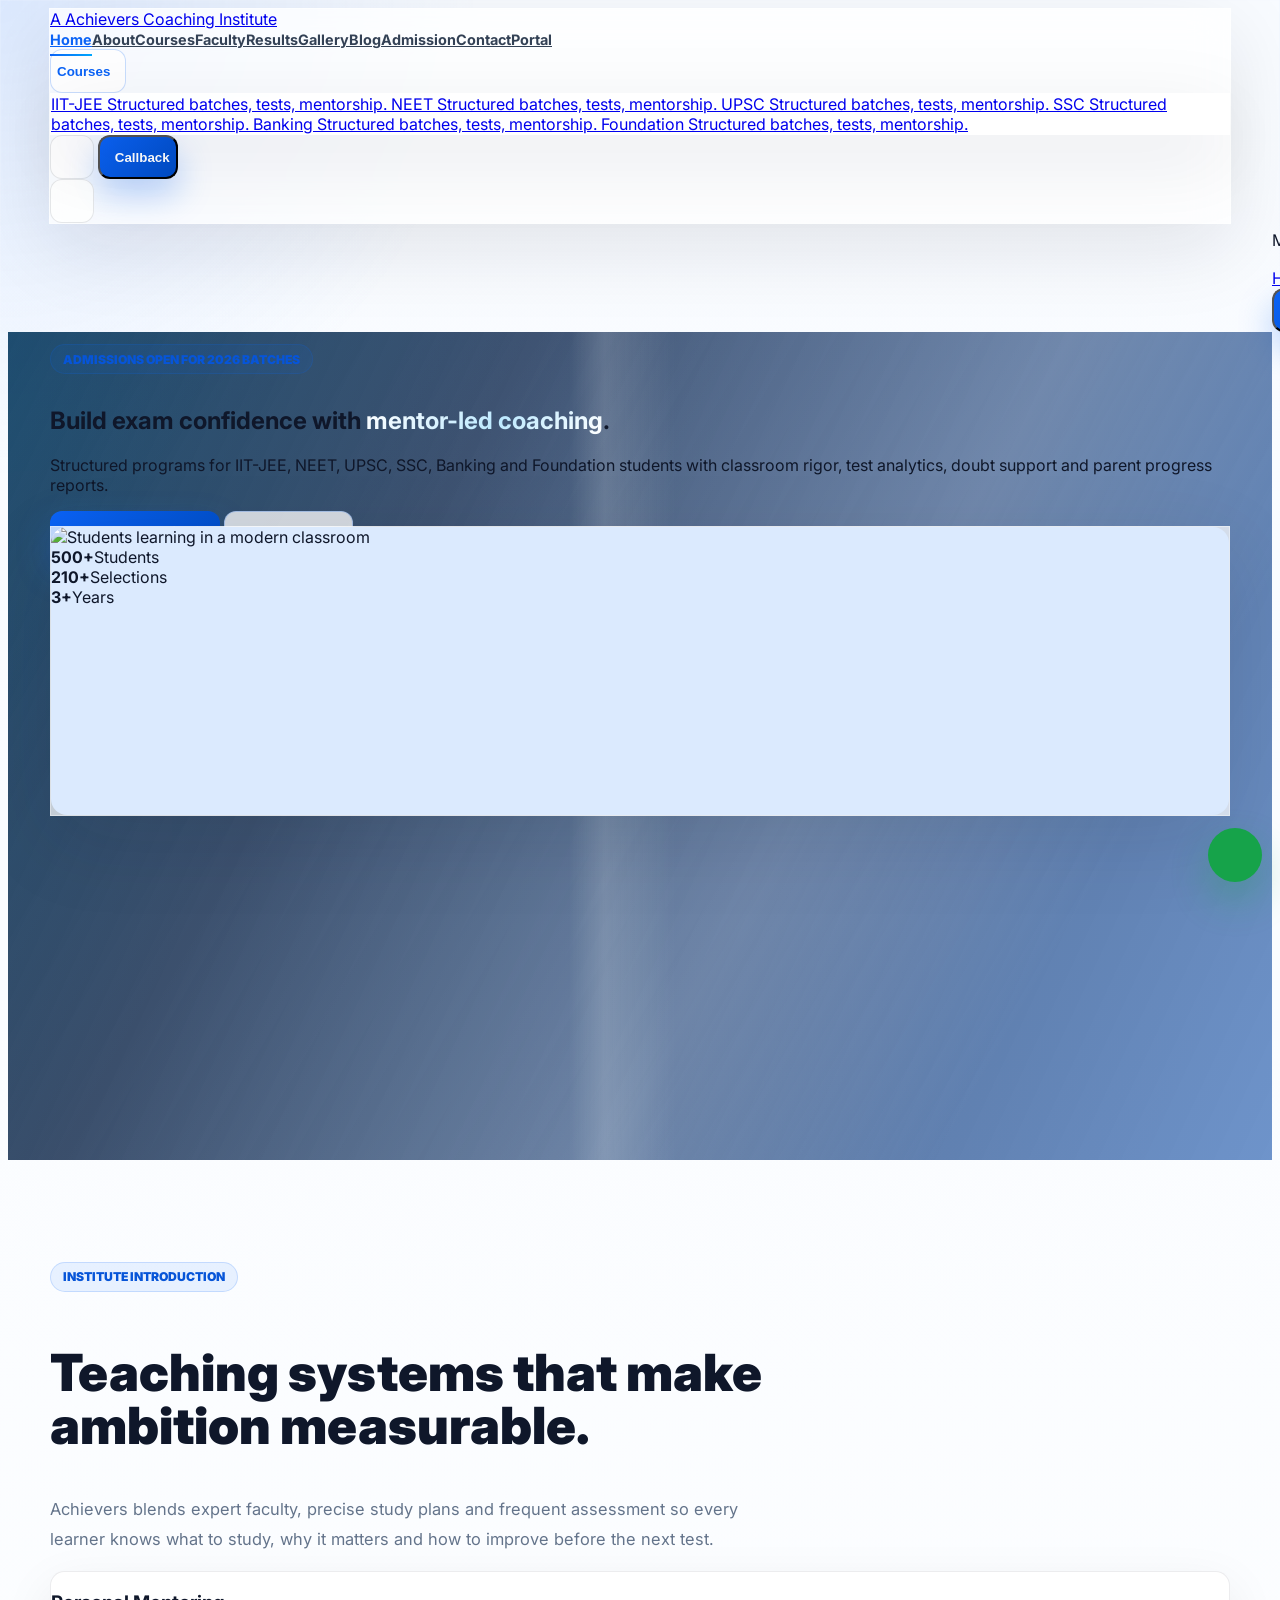
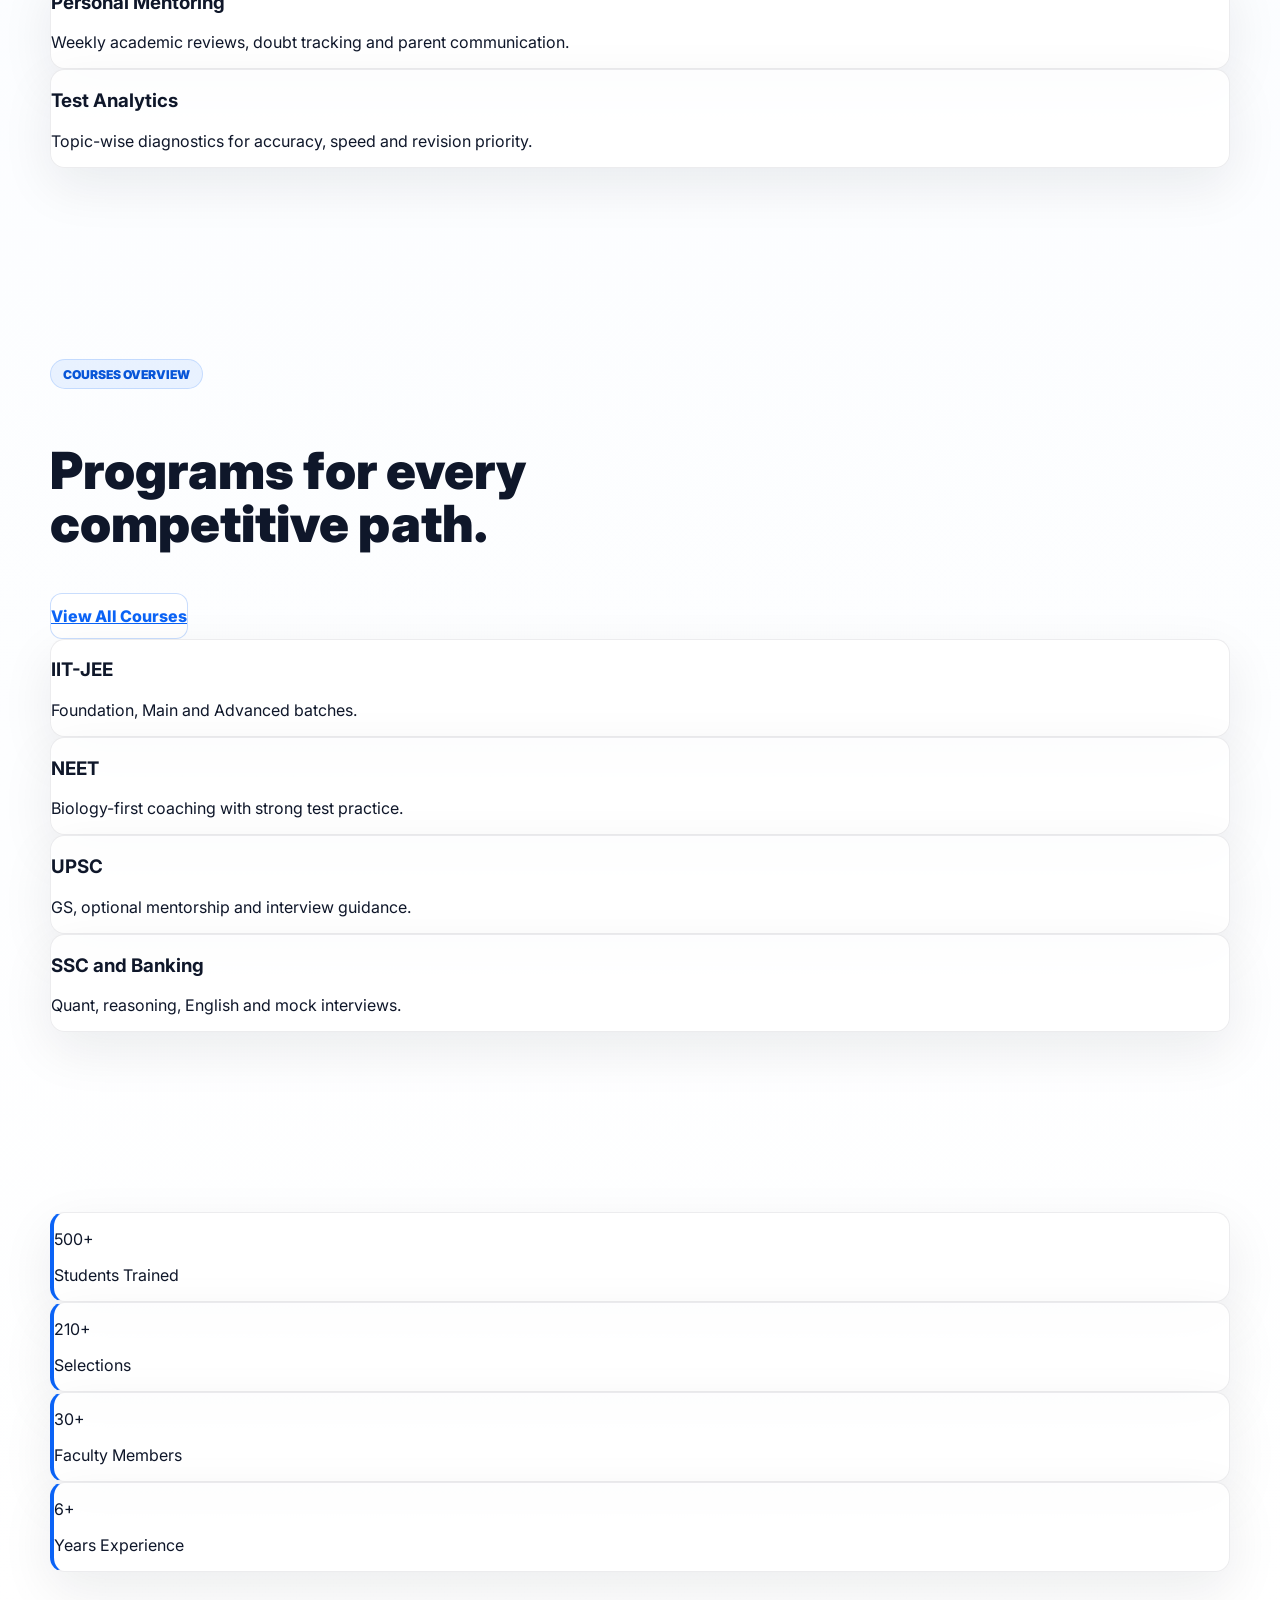
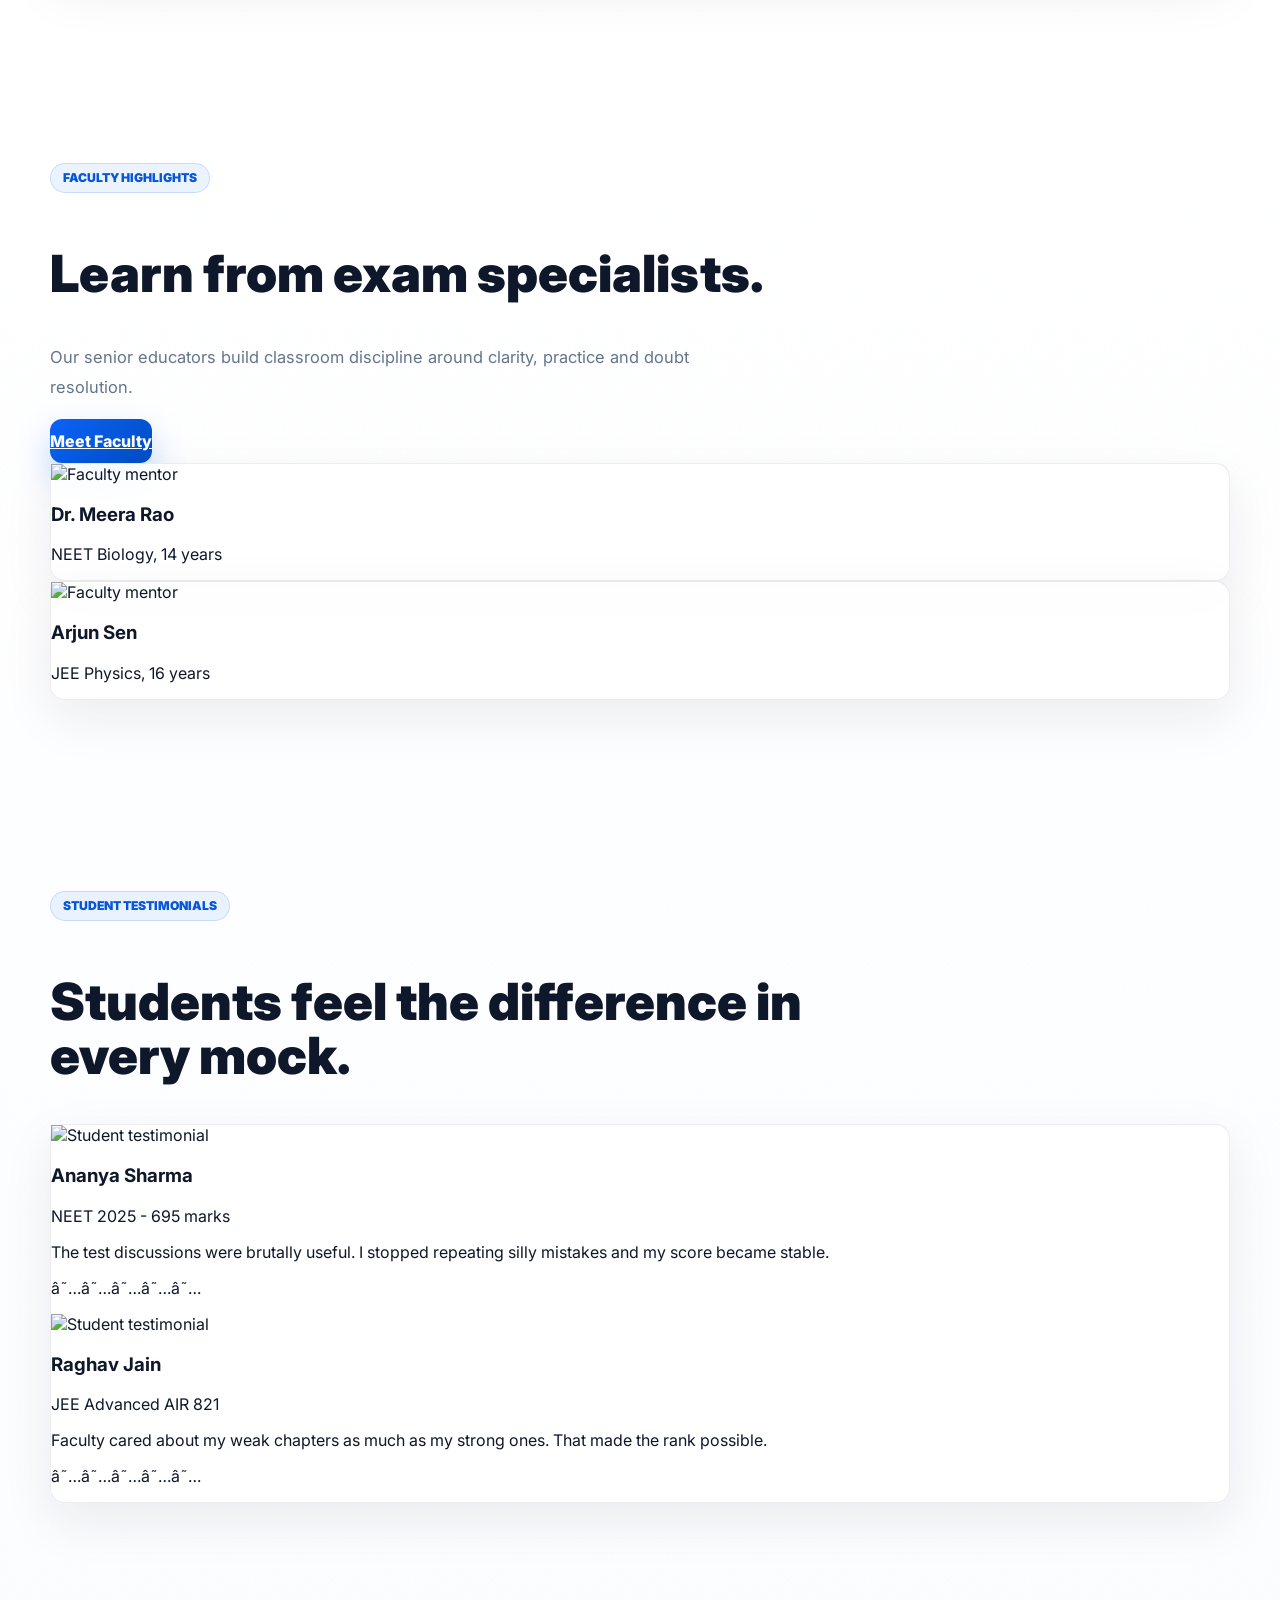
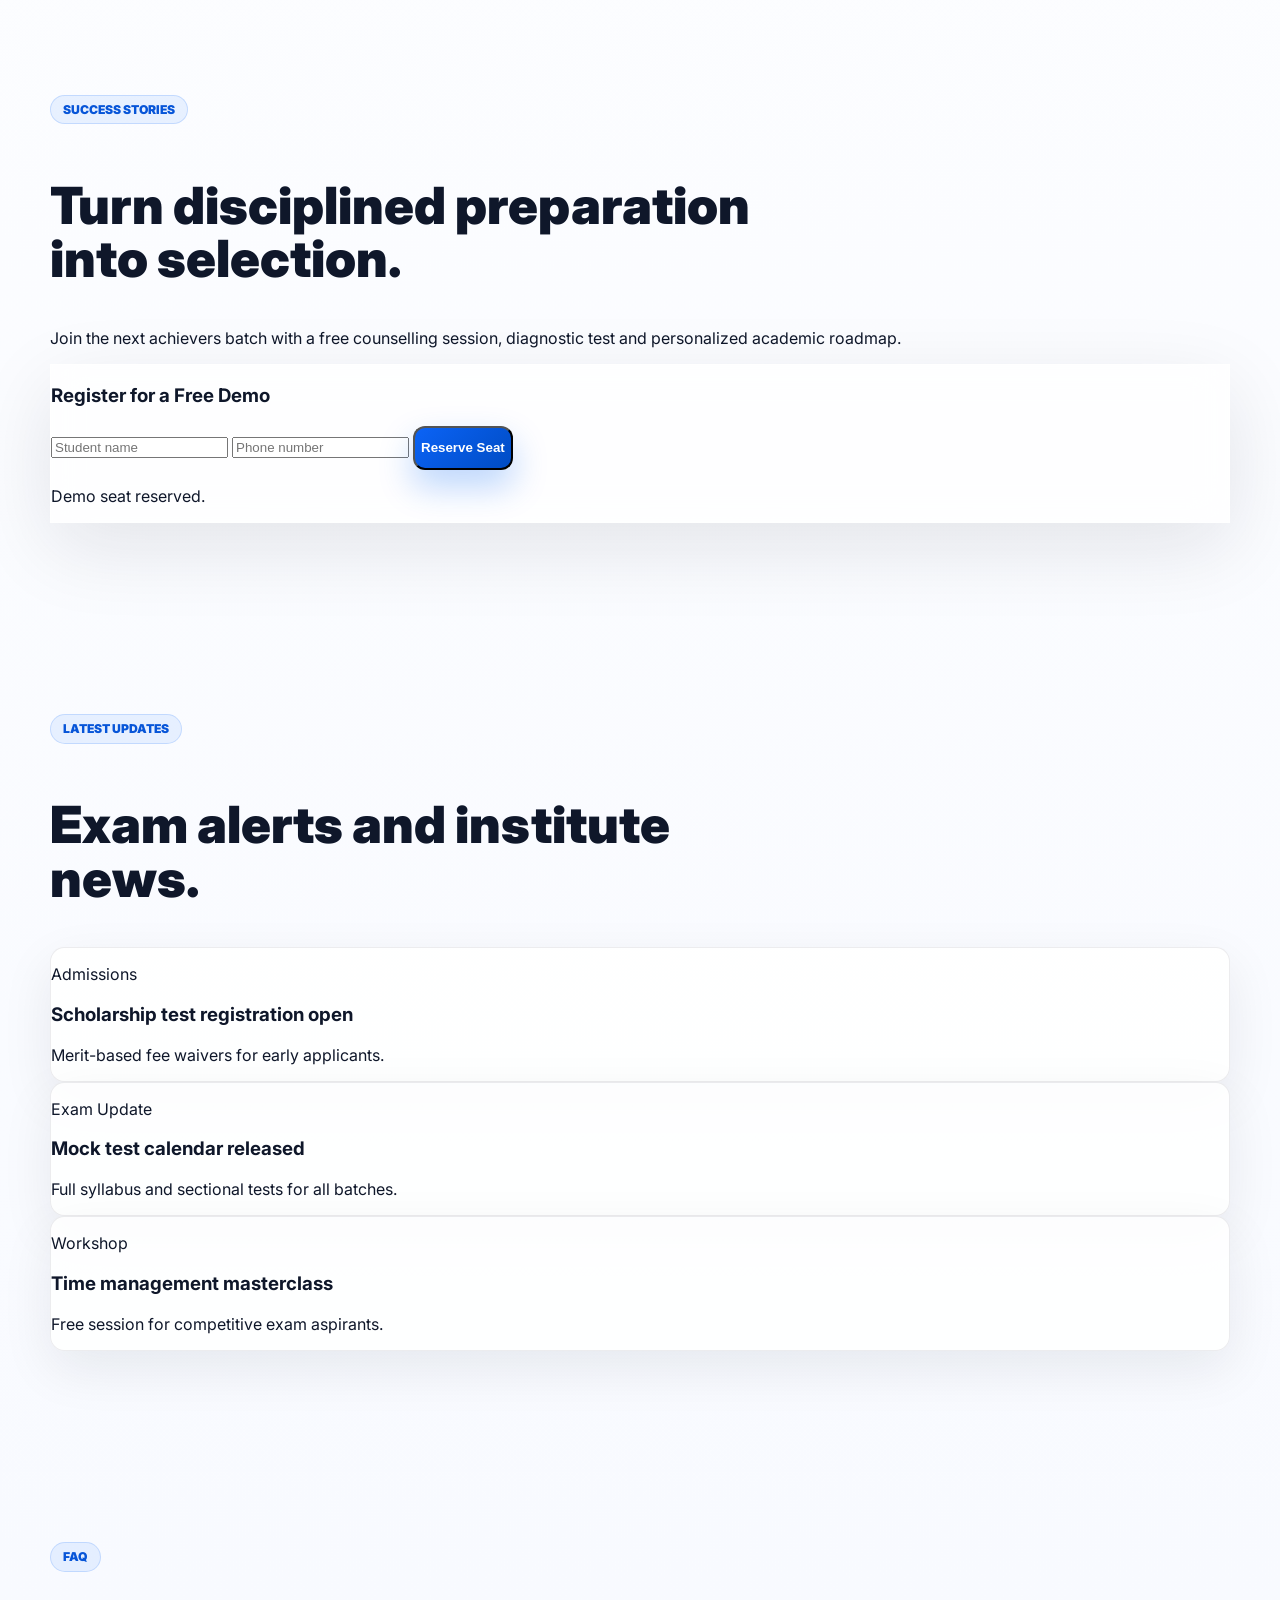
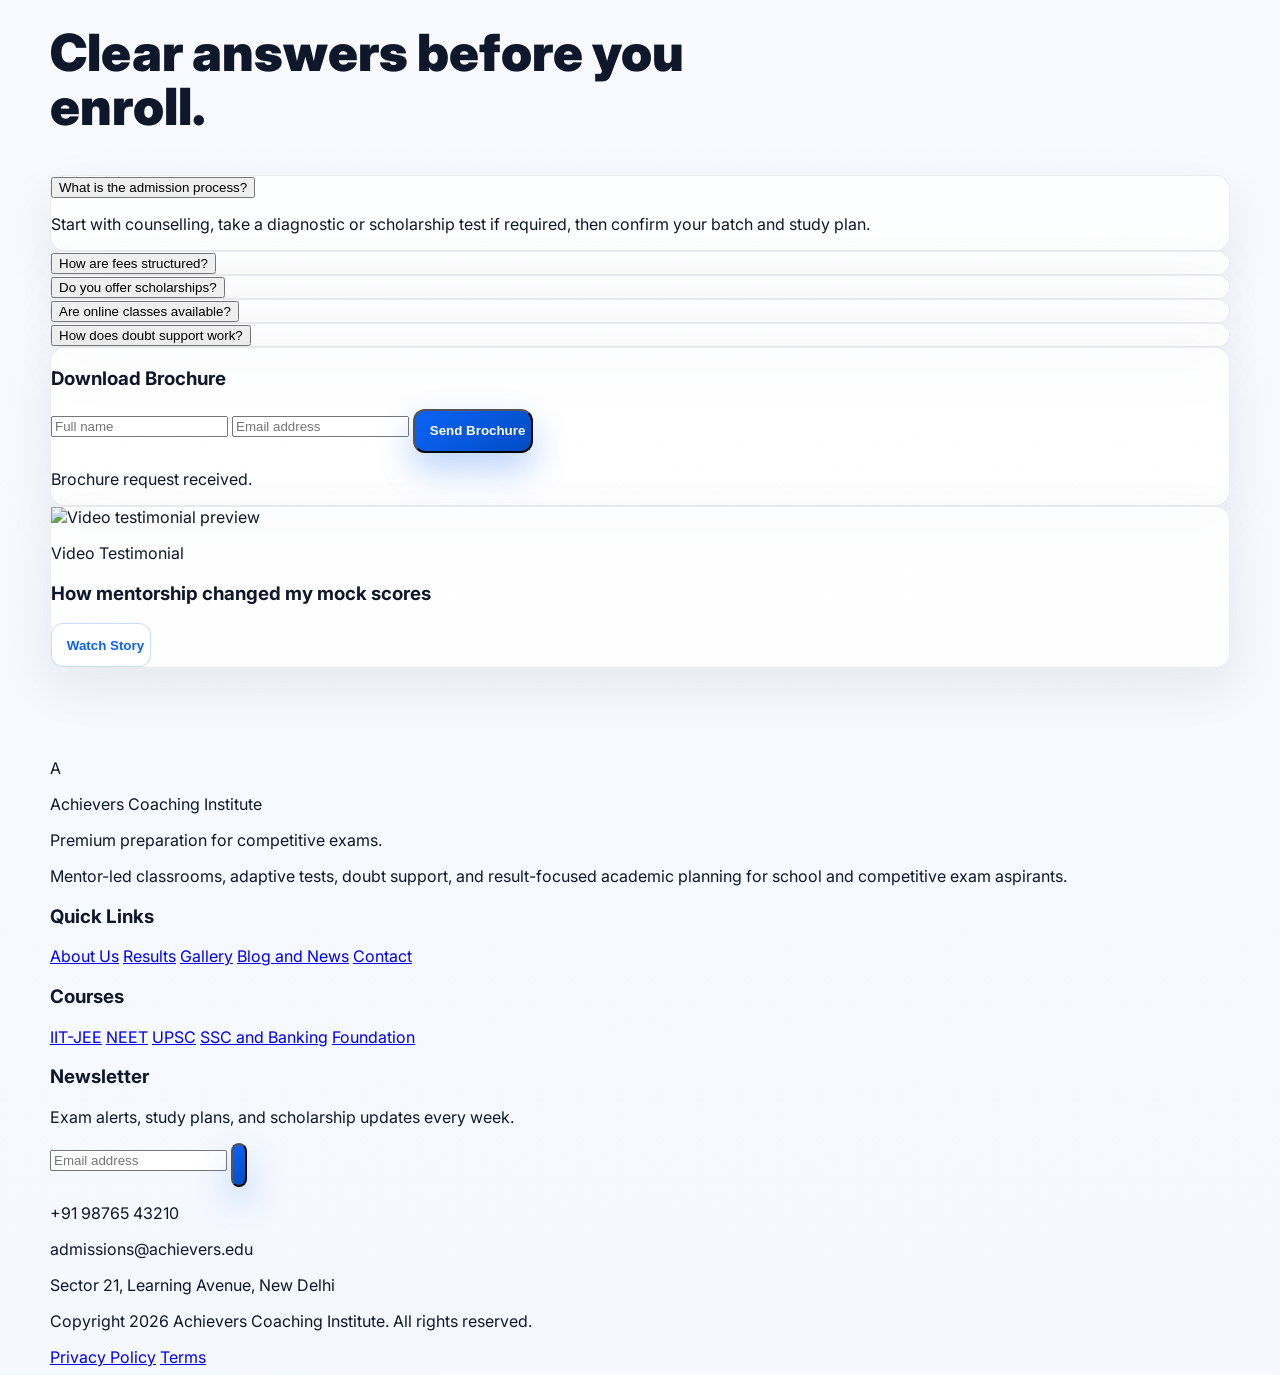
==== commit cf0f7412: "second change in index" ====
--- a/index.html
+++ b/index.html
@@ -35,7 +35,7 @@
             <div class="absolute inset-x-4 bottom-4 grid gap-3 rounded-2xl bg-white/90 p-4 text-slate-900 backdrop-blur md:grid-cols-3">
               <div><strong class="block text-2xl" data-counter="500" data-suffix="+">0</strong><span class="text-xs font-bold text-slate-500">Students</span></div>
               <div><strong class="block text-2xl" data-counter="210" data-suffix="+">0</strong><span class="text-xs font-bold text-slate-500">Selections</span></div>
-              <div><strong class="block text-2xl" data-counter="30" data-suffix="+">0</strong><span class="text-xs font-bold text-slate-500">Years</span></div>
+              <div><strong class="block text-2xl" data-counter="3" data-suffix="+">0</strong><span class="text-xs font-bold text-slate-500">Years</span></div>
             </div>
           </div>
         </div>
